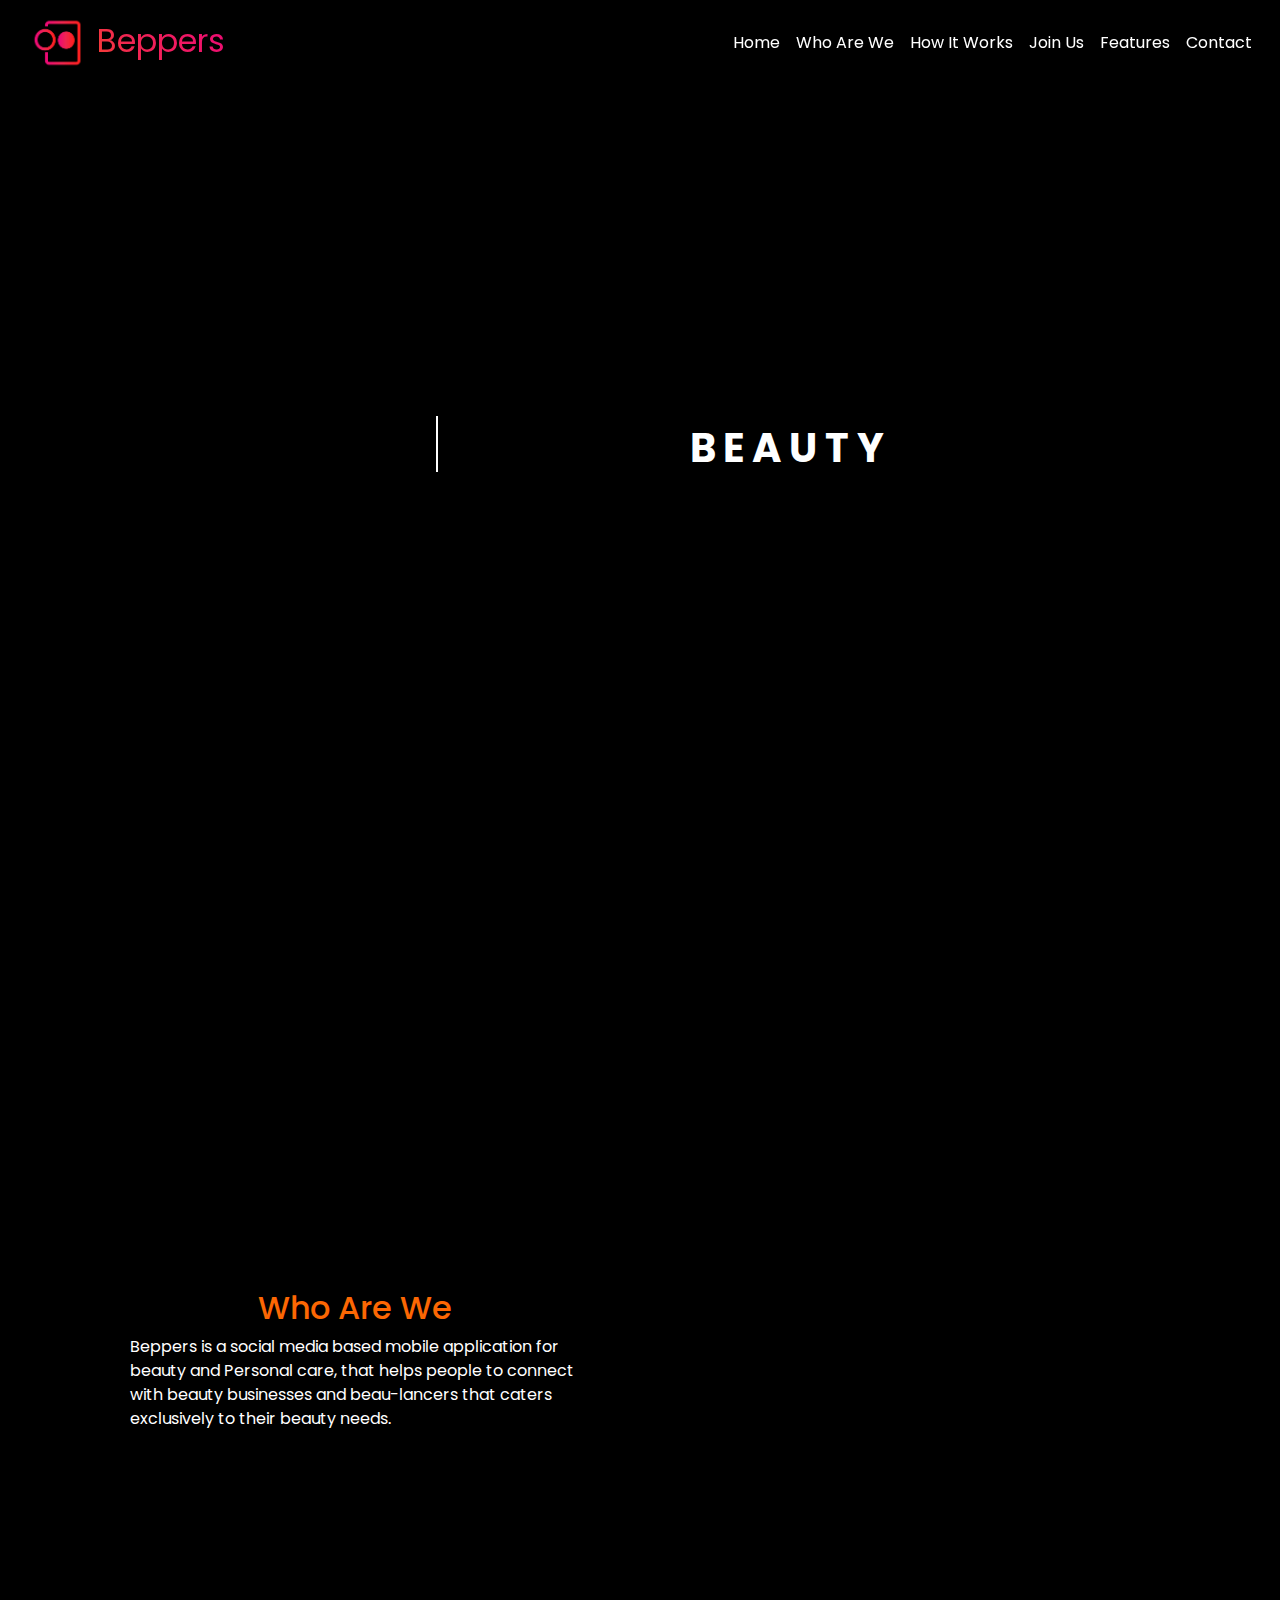
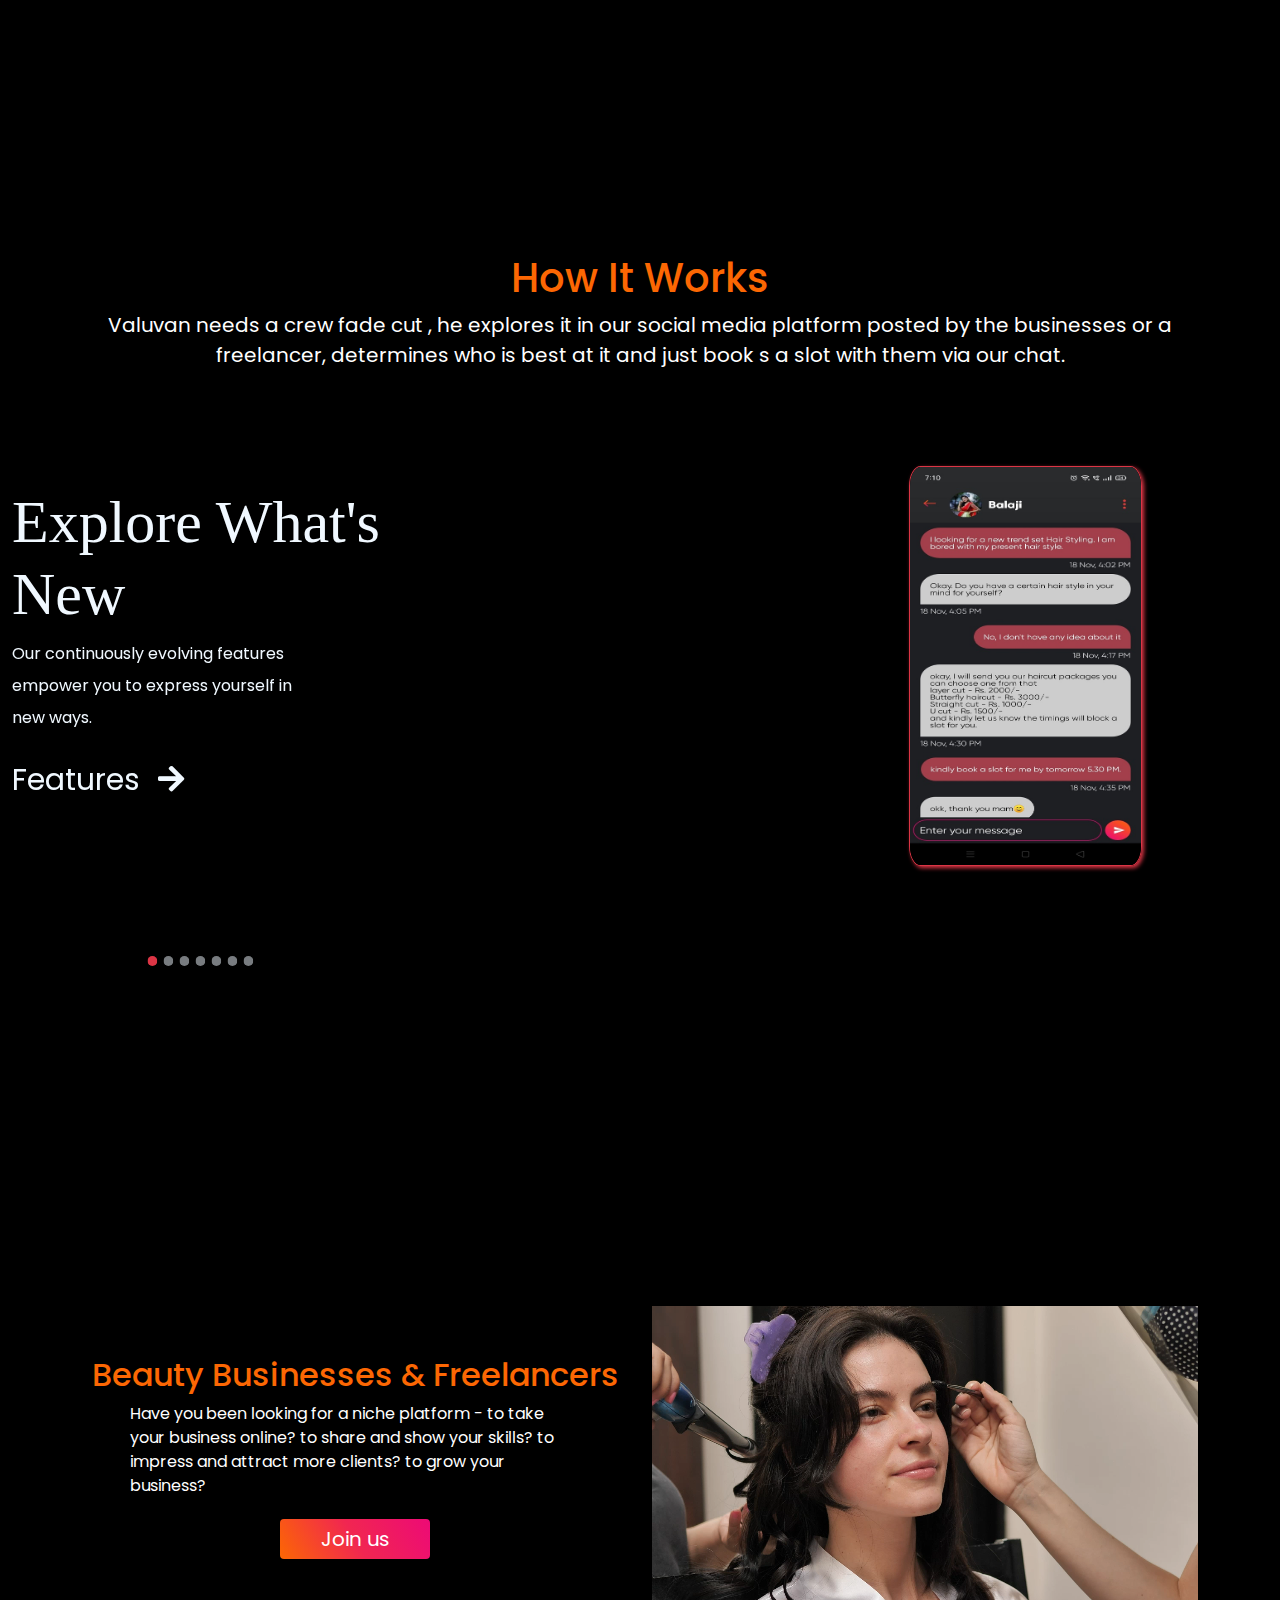
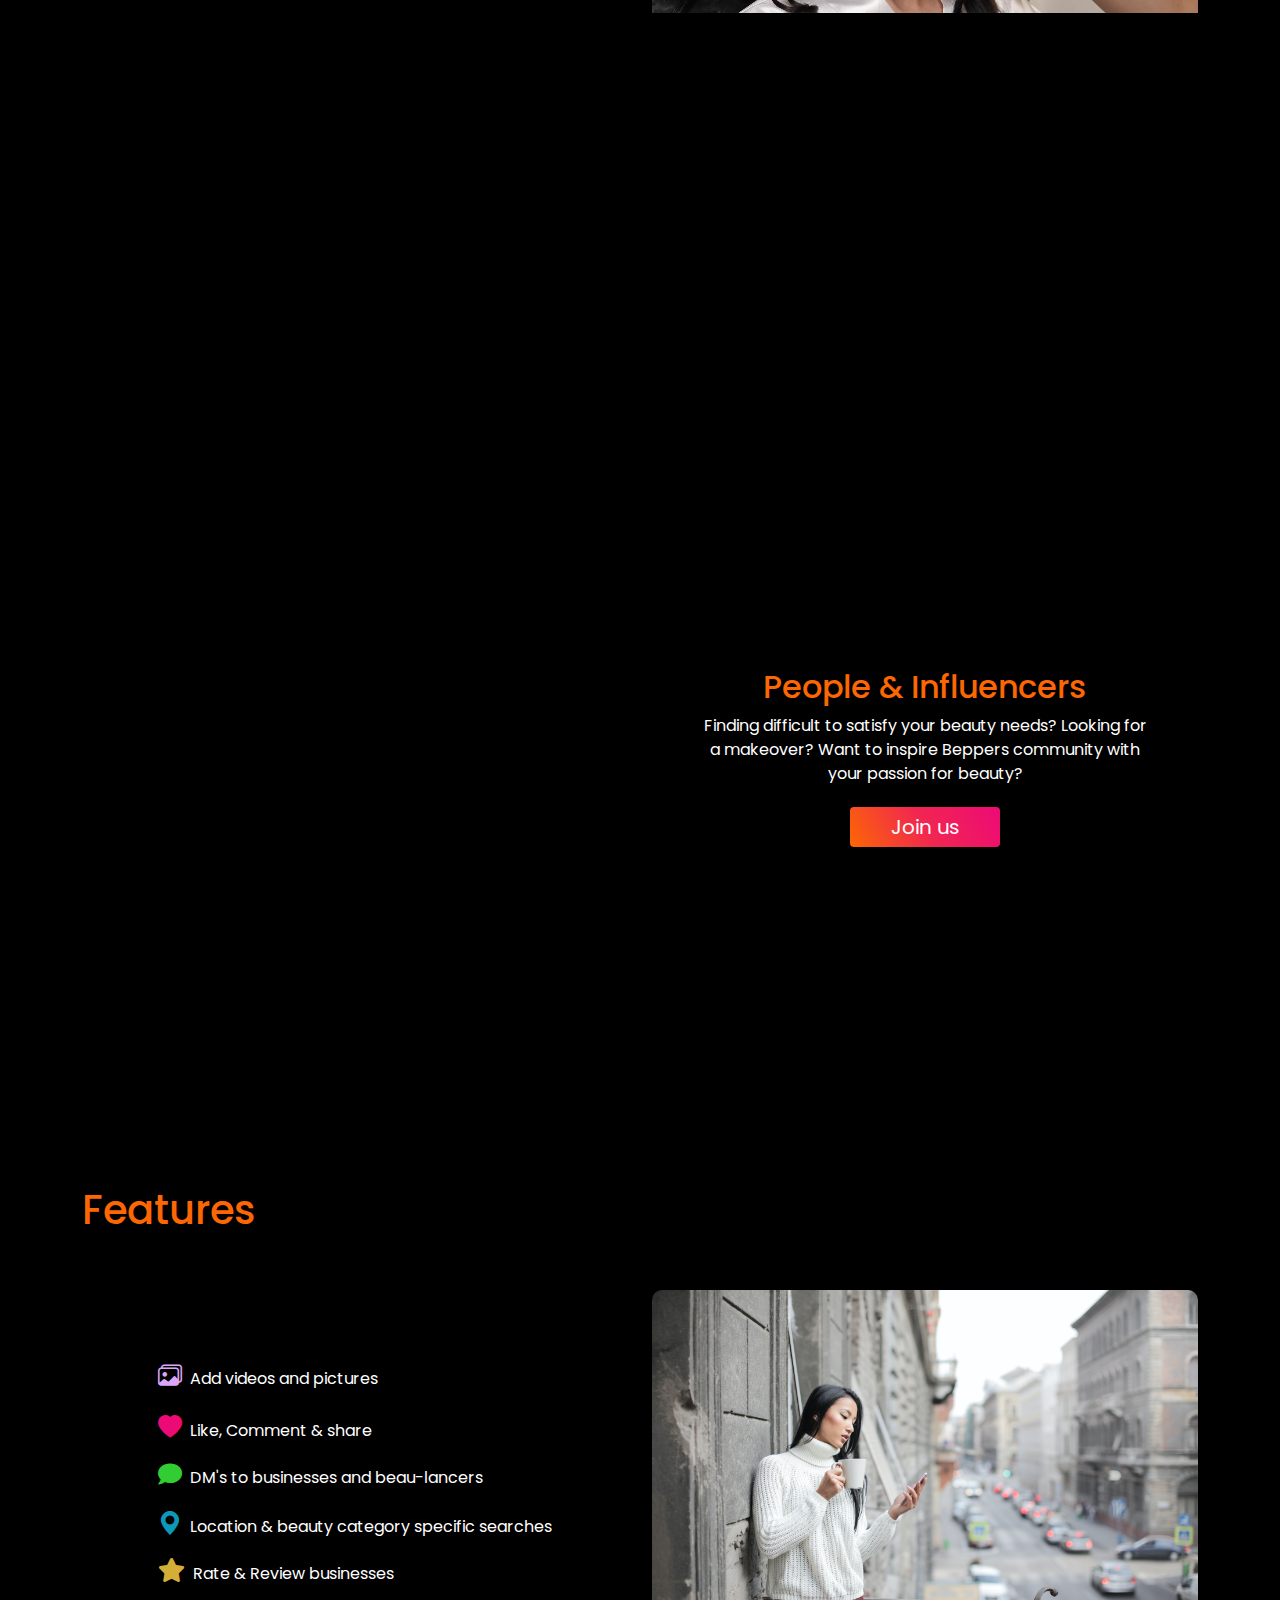
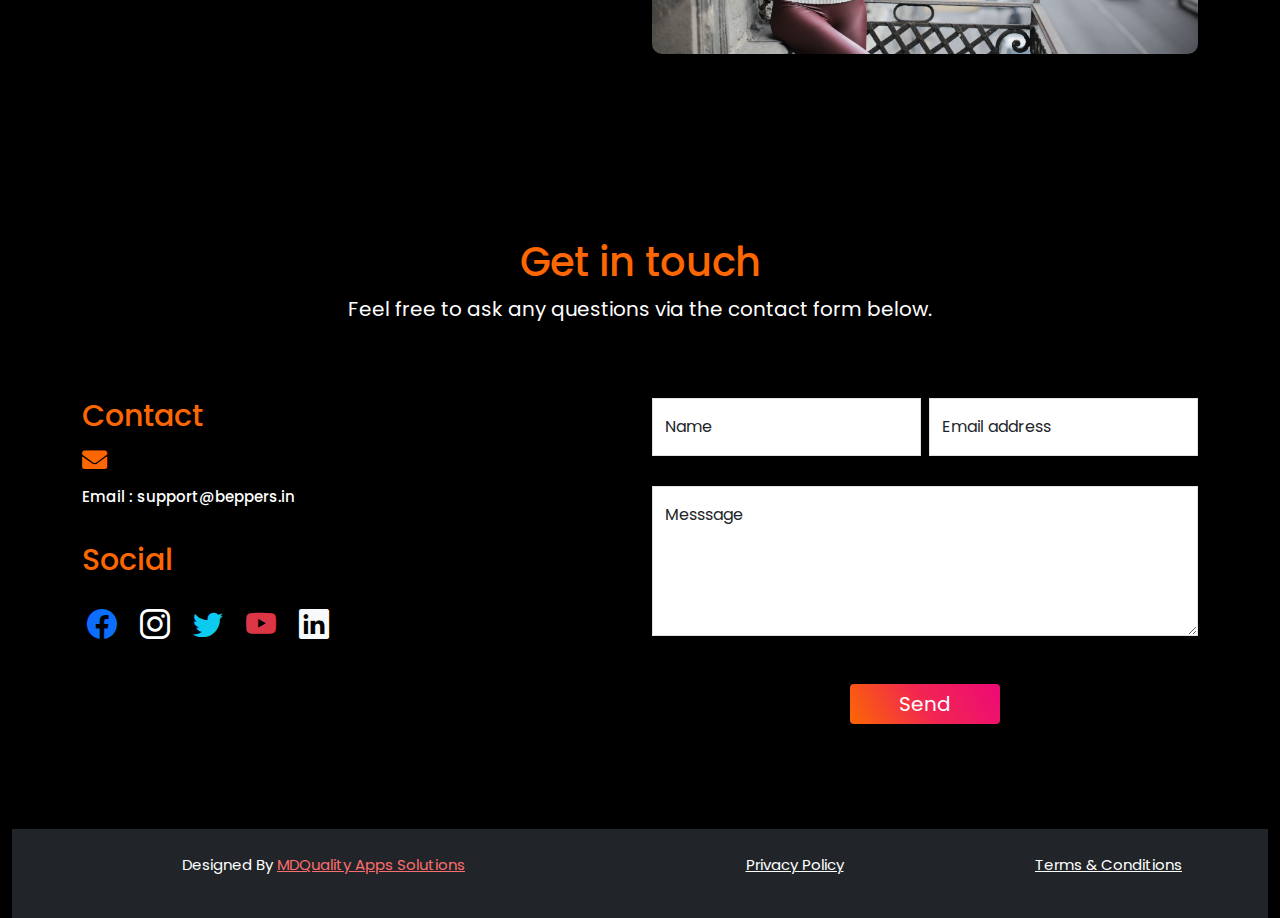
==== index.html @ 1fe7f38f "added responsive slider" ====
<!DOCTYPE html>
<html lang="en">
<!--divinectorweb.com-->

<head>
    <meta charset="UTF-8">
    <meta http-equiv="X-UA-Compatible" content="IE=edge">
    <meta name="viewport" content="width=device-width, initial-scale=1.0">
    <title>Beppers</title>
    <link href="https://fonts.googleapis.com/css2?family=Moon+Dance&display=swap" rel="stylesheet">
    <link href="https://cdn.jsdelivr.net/npm/bootstrap@5.1.3/dist/css/bootstrap.min.css" rel="stylesheet">
    <link rel="stylesheet" href="test.css">
    <link rel="stylesheet" href="https://cdnjs.cloudflare.com/ajax/libs/font-awesome/5.15.3/css/all.min.css" />
    <link href="cars.css" rel="stylesheet">
    <link href="hwkSllider.css" rel="stylesheet">
    <link rel="stylesheet" href="path/to/font-awesome/css/font-awesome.min.css">
    <script src="https://ajax.googleapis.com/ajax/libs/jquery/3.6.0/jquery.min.js"></script>
    <!-- CACHE -->
    <meta http-equiv="Cache-Control" content="no-cache, no-store, must-revalidate">
    <meta http-equiv="Pragma" content="no-cache">
    <meta http-equiv="Expires" content="0">
    <!-- <link rel="stylesheet" href="//netdna.bootstrapcdn.com/bootstrap/3.1.1/css/bootstrap.min.css"> -->
    <script src="https://ajax.googleapis.com/ajax/libs/jquery/1.10.2/jquery.min.js"></script>
    <script src="https://netdna.bootstrapcdn.com/bootstrap/3.0.3/js/bootstrap.min.js"></script>
    <style>
        .navbar-dark .navbar-nav .nav-link{
  color:white !important;
}
.navbar-dark .navbar-nav .nav-link:focus, .navbar-dark .navbar-nav .nav-link:hover{
                    color: #FC6703, !important;
}
    </style>
</head>

<body>

    <nav class="navbar navbar-expand-xl navbar-dark px-2 shadow-lg fixed-top">
        <div class="container-fluid">
            <a class="navbar-brand" href="#">
                <div class="ps-2 mb-0">
                  
                      <span class="gradient-text fs-2">     <img src="img/logo/beppers.png" width="60" height="60"/>

                        Beppers
</span> 
              </div>
            </a>

            <button class="navbar-toggler" type="button" data-bs-toggle="collapse"
                data-bs-target="#navbarSupportedContent" aria-controls="navbarSupportedContent" aria-expanded="false"
                aria-label="Toggle navigation">
                <span class="navbar-toggler-icon"></span>
            </button>
            <div class="collapse navbar-collapse mb-0" id="navbarSupportedContent">
                <ul class="navbar-nav ms-auto">
                    <li class="nav-item active"><a class="nav-link" href="#headerArea"
                            style="text-decoration:none;">Home</a>
                    </li>
                    <li class="nav-item"><a class="nav-link" href="#whoarewe" style="text-decoration: none;">Who Are
                            We</a>
                    </li>
                    <li class="nav-item"><a class="nav-link" href="#howitworks" style="text-decoration: none;">How It
                            Works</a>
                    </li>
                    <li class="nav-item"><a class="nav-link" href="#users" style="text-decoration: none;">Join Us</a>
                    </li>
                    <li class="nav-item"><a class="nav-link" href="#features"
                            style="text-decoration: none;">Features</a>
                    </li>

                    <li class="nav-item"><a class="nav-link" href="#contact" style="text-decoration: none;">Contact</a>
                    </li>
                </ul>
            </div>
        </div>
    </nav>
    <div class="container-fluid">
        <div class="row">
            <section class="grainy-gradient-intro" id="headerArea">
                <svg height="0" width="0">
                    <filter id='f'>
                        <feTurbulence type='fractalNoise' baseFrequency='.5' />
                    </filter>
                </svg>
                <div class="head1 d-flex justify-content-center align-items-center" style="height: calc(100vh - 30px);">
                    <h1 class="fw-bold text-uppercase mb-0 lspace1">
                        <div class="wrapper">
                            <ul class="dynamic-txts pe-3">
                                <li><span>Explore</span></li>
                                <li><span>Choose</span></li>
                                <li><span>Share</span></li>
                                <li><span>Follow</span></li>
                                <li><span>Inspire</span></li>
                            </ul>
                            <h1 class="fw-bold text-uppercase mb-0 py-2 ps-3 lspace" style="color: white;">Beauty</h1>
                        </div>
                    </h1>
                </div>
            </section>
        </div>
        <div class="row">
            <section id="whoarewe">
                <div data-animation="slideInRight" class="container">
                    <div class="features_ara">
                        <div class="features_responsive">
                            <div class="row" style="height: 100vh">
                                <div
                                    class="col-lg-6 col-md-6 d-flex align-items-center mt-5 py-5 order-1 order-md-1 order-lg-1 order-xl-1 order-xxl-1">
                                    <div class="wow">
                                        <h2 style="text-align: center; color: #FC6703;"> Who Are We</h2>
                                        <div class="px-5" style="color: #fff;">
                                            <p  style="text-align:left;">Beppers is a social media based mobile
                                                application for beauty and
                                                Personal care, that helps
                                                people to connect with beauty businesses and beau-lancers that
                                                caters
                                                exclusively to their
                                                beauty
                                                needs.</p>
                                           
                                        </div>
                                    </div>
                                </div>
                                <div
                                    class="col-lg-6 col-md-6 mt-5 py-5 d-flex align-items-center order-2 order-md-2 order-lg-2 order-xl-2 order-xxl-2">
                                    <video width="100%" height="100%" autoplay loop muted>
                                        <source src="img/slider/vide.mp4" type="video/mp4" />
                                    </video>
                                </div>

                            </div>

                        </div>
                    </div>
                </div>
            </section>
        </div>







        <!-- How it works -slider section -->
        <section id="howitworks">
            <div class="container">
                <div class="row hwkbox">
                    <div class="col-lg-12 col-md-12 col-sm-12">
                        <div class="contact_area">
                           <h1 style="color: #FC6703;">How It Works</h1>
                            <p style="color: #fff;">Valuvan needs a crew fade cut , he
                                explores it in
                                our social media
                                platform posted by the businesses or a freelancer, determines
                                who is
                                best at it and just book s a slot with them via our chat.</p>
                        </div>
                    </div>
                </div>
            </div>
                <div class="col-lg-12 col-md-12 col-sm-12">
                    <div id="carouselExampleSlidesOnly" class="carousel slide" data-bs-ride="carousel">
                        <div class="carousel-indicators">
                            <button type="button" data-bs-target="#carouselExampleCaptions" data-bs-slide-to="0" class="active" aria-current="true" aria-label="Slide 1"></button>
                            <button type="button" data-bs-target="#carouselExampleCaptions" data-bs-slide-to="1" aria-label="Slide 2"></button>
                            <button type="button" data-bs-target="#carouselExampleCaptions" data-bs-slide-to="2" aria-label="Slide 3"></button>
                            <button type="button" data-bs-target="#carouselExampleCaptions" data-bs-slide-to="3" aria-label="Slide 4"></button>
                            <button type="button" data-bs-target="#carouselExampleCaptions" data-bs-slide-to="4" aria-label="Slide 5"></button>
                            <button type="button" data-bs-target="#carouselExampleCaptions" data-bs-slide-to="5" aria-label="Slide 6"></button>
                            <button type="button" data-bs-target="#carouselExampleCaptions" data-bs-slide-to="6" aria-label="Slide 7"></button>
                        </div>
                        <div class="carousel-inner">
                          <div class="carousel-item active">
                            <img src="img/images/contact.jpg" id="imgSlider"  alt="...">
                            <div class="carousel-caption">
                            <h3>Explore What's New</h3>
                            <p>Our continuously evolving features empower you to express yourself in new ways.</p>
                            <p style="font-size: 30px;">Features  <span> <i class="fas fa-solid fa-arrow-right"  style="margin-left: 10px;"></i></span></p>
                            </div>
                          </div>
                          <div class="carousel-item"  >
                            <img src="img/images/login.jpg" id="imgSlider"  alt="...">
                            <div class="carousel-caption">
                                <h3>Explore What's New</h3>
                                <p>Our continuously evolving features empower you to express yourself in new ways.</p>
                                <p style="font-size: 30px;"> Features<span><i class="fas fa-solid fa-arrow-right" style="margin-left: 10px;"></i></span></p>
                                </div>
                          </div>
                          <div class="carousel-item" >
                            <img src="img/images/open.jpg" id="imgSlider" alt="...">
                            <div class="carousel-caption">
                                <h3>Explore What's New</h3>
                                <p>Our continuously evolving features empower you to express yourself in new ways.</p>
                                <p style="font-size: 30px;">Features<span><i class="fas fa-solid fa-arrow-right" style="margin-left: 10px;"></i></span></p>
                                </div>
                          </div>
                          <div class="carousel-item" >
                            <img src="img/images/search.jpg" id="imgSlider" alt="...">
                            <div class="carousel-caption">
                                <h3>Explore What's New</h3>
                                <p>Our continuously evolving features empower you to express yourself in new ways.</p>
                                <p style="font-size: 30px;">Features<span><i class="fas fa-solid fa-arrow-right" style="margin-left: 10px;"></i></span></p>
                                </div>
                          </div>
                          <div class="carousel-item" >
                            <img src="img/images/services.jpg" id="imgSlider" alt="...">
                            <div class="carousel-caption">
                                <h3>Explore What's New</h3>
                                <p>Our continuously evolving features empower you to express yourself in new ways.</p>
                                <p style="font-size: 30px;">Features<span><i class="fas fa-solid fa-arrow-right" style="margin-left: 10px;"></i></span></p>
                                </div>
                          </div>
                          <div class="carousel-item" >
                            <img src="img/images/start.jpg" id="imgSlider" alt="...">
                            <div class="carousel-caption">
                                <h3>Explore What's New</h3>
                                <p>Our continuously evolving features empower you to express yourself in new ways.</p>
                                <p style="font-size: 30px;">Features<span><i class="fas fa-solid fa-arrow-right" style="margin-left: 10px;"></i></span></p>
                                </div>
                          </div>
                          <div class="carousel-item" >
                            <img src="img/images/usiness.jpg" id="imgSlider" alt="...">
                            <div class="carousel-caption">
                                <h3>Explore What's New</h3>
                                <p>Our continuously evolving features empower you to express yourself in new ways.</p>
                                <p style="font-size: 30px;">Features<span><i class="fas fa-solid fa-arrow-right" style="margin-left: 10px;"></i></span></p>
                                </div>
                          </div>
                        </div>
                      </div>
</section>

          







        <section id="users">
            <div class="container">
                <div class="features_ara">
                    <div class="features_responsive">
                        <div class="row" style="height: 100vh">
                            <div
                                class="col-lg-6 col-md-6 d-flex align-items-center mt-5 py-5 order-2 order-md-1 order-lg-1 order-xl-1 order-xxl-1">
                                <div class="wow fadeInUp">
                                    <h2 style="text-align: center; color: #FC6703;"> Beauty Businesses & Freelancers
                                    </h2>
                                    <div class="px-5" style="color: #fff;">
                                        <p style="text-align:left;">Have you been looking for a niche platform -
                                            to take your business online?
                                            to share and show your skills?
                                            to impress and attract more clients?
                                            to grow your business?</p>
                                    </div>
                                    <div class="d-flex align-items-center justify-content-center">

                                        <a href="https://play.google.com/store/apps/details?id=com.mdq.social"
                                            target="_blank">
                                            <button class="buttoner align-items-center"><span>Join us</span></button>
                                        </a>
                                    </div>
                                </div>
                            </div>
                            <div
                                class="col-lg-6 col-md-6 mt-5 py-5 d-flex align-items-center order-1 order-md-2 order-lg-2 order-xl-2 order-xxl-2">
                                <!-- <img src="img/slider/users.PNG" alt="Nature" class="responsive2"
                                    style="border-radius: 10px;"> -->
                                <video width="100%" height="100%" autoplay loop muted>
                                    <source src="img/slider/beauticians3.mp4" type="video/mp4" />
                                </video>
                            </div>
                        </div>
                    </div>
                </div>
            </div>
        </section>
        <section id="business">
            <div class="container">
                <div class="features_ara">
                    <div class="features_responsive">
                        <div class="row" style="height: 100vh">
                            <div class="col-lg-6 col-md-6 mt-5 py-5 d-flex align-items-center">
                                <!-- <img src="img/slider/business.PNG" alt="Nature" class="responsive2"
                                    style="border-radius: 10px;"> -->
                                <video width="100%" height="100%" autoplay loop muted>
                                    <source src="img/slider/beauticians.mp4" type="video/mp4" />
                                </video>
                            </div>
                            <div class="col-lg-6 col-md-6 d-flex align-items-center mt-5 py-5">
                                <div class="wow fadeInUp">
                                    <h2 style="text-align: center; color: #FC6703;"> People & Influencers </h2>
                                    <div class="px-5" style="color: #fff;">
                                        <p style="text-align: center;">Finding difficult to satisfy your beauty needs?
                                            Looking for a makeover?
                                            Want to inspire Beppers community with your passion for beauty?</p>
                                    </div>
                                    <div class="d-flex align-items-center justify-content-center">

                                        <a href="https://play.google.com/store/apps/details?id=com.mdq.social"
                                            target="_blank">

                                            <button class="buttoner align-items-center"><span>Join us</span></button>
                                        </a>
                                    </div>
                                </div>
                            </div>
                        </div>
                    </div>
                </div>
            </div>
        </section>

        <section id="features">
            <div class="container">
                <div class="row">
                    <div class="col-lg-12 col-md-12">
                        <div>
                            <h1 style="color: #FC6703;">Features</h1>
                        </div>
                        <div class="row">
                            <div class="col-lg-6 col-md-6 py-4 mt-4 d-flex align-items-center justify-content-center">
                                <ul class="nav nav-pills flex-column align-items-center align-items-sm-start" id="menu">

                                    <li class="nav-item">
                                        <a class="nav-link px-0 align-middle" style="color: #DBA6F7;">
                                            <i class="fs-4 bi bi-images"></i>
                                            <span class="ms-1 d-sm-inline" style="color: #fff;">Add videos and
                                                pictures</span></a>
                                    </li>

                                    <li class="nav-item">
                                        <a class="nav-link px-0 align-middle" style="color: #ED0A76;">
                                            <i class="fs-4 bi bi-heart-fill"></i>
                                            <span class="ms-1 d-sm-inline" style="color: #fff;">Like, Comment &
                                                share</span></a>
                                    </li>

                                    <li class="nav-item">
                                        <a class="nav-link px-0 align-middle" style="color:#32CD32;">
                                            <i class="fs-4 fa fa-comment"></i>
                                            <span class="ms-1 d-sm-inline" style="color: #fff;">DM's to businesses and
                                                beau-lancers</span></a>
                                    </li>

                                    <li class="nav-item">
                                        <a class="nav-link px-0 align-middle" style="color: #0D98ba;">
                                            <i class="fs-4 bi bi-geo-alt-fill"></i>
                                            <span class="ms-1 d-sm-inline" style="color: #fff;">Location & beauty
                                                category specific searches</span></a>
                                    </li>

                                    <li class="nav-item">
                                        <a class="nav-link px-0 align-middle" style="color: #d4af37">
                                            <i class="fs-4 fa fa-star"></i>
                                            <span class="ms-1 d-sm-inline" style="color: #fff;">Rate & Review
                                                businesses</span></a>
                                    </li>
                                </ul>
                            </div>
                            <div
                                class="col-lg-6 col-md-6 mt-4 py-4 d-flex align-items-center order-1 order-md-2 order-lg-2 order-xl-2 order-xxl-2">
                                <img src="img/slider/post.jpg" id="imgSlider" alt="Nature" class="responsive2"
                                    style="border-radius: 10px;">
                            </div>
                        </div>
                    </div>
                </div>
            </div>
        </section>
        <section id="contact">
            <div class="container">
                <div class="row">
                    <div class="col-lg-12 col-md-12">
                        <div class="contact_area">
                            <h1 style="color: #FC6703;">Get in touch</h1>
                            <p style="color: #fff;">Feel free to ask any questions via the contact form below.</p>
                            <div class="row">
                                <div class="col-lg-6 col-md-6 order-2 order-md-1 order-lg-1 order-xl-1 order-xxl-1">
                                    <div class="contact_left wow fadeInLeft">
                                        <h1 style="color: #FC6703;">Contact</h1>
                                        <!-- <div class="media contact_media">
                                            <i class="fa fa-phone"></i>
                                            <div class="media-body contact_media_body">
                                                <h4 style="color: #fff;">Phone: +1234567890</h4>
                                            </div>
                                        </div> -->
                                        <div class="media contact_media">
                                            <i class="fa fa-envelope py-2" style="color: #FC6703;"></i>
                                            <div class="media-body contact_media_body py-2">
                                                <h4 style="color: #fff;">Email : support@beppers.in</h4>
                                            </div>
                                        </div>
                                        <!-- <div class="media contact_media">
                                            <i class="fa fa-map-marker"></i>
                                            <div class="media-body contact_media_body">
                                                <h4 style="color: #fff;">Address: Beppers, IL, United States</h4>
                                            </div>
                                        </div> -->
                                        <div class="contact_social">
                                            <h1 style="color: #FC6703;">Social</h1>
                                            <a class="fb" href="#"><i class="bi bi-facebook text-primary"></i></a>
                                            <a class="instagram" href="#"><i class="bi bi-instagram"></i></a>
                                            <a class="twitter" href="#"><i class="bi bi-twitter text-info"></i></a>
                                            <a class="youtube" href="#"><i class="bi bi-youtube text-danger"></i></a>
                                            <a class="linkedIn" href="#"><i class="bi bi-linkedin text-light"></i></a>
                                        </div>
                                    </div>
                                </div>
                                <div class="col-lg-6 col-md-6 order-1 order-md-2 order-lg-2 order-xl-2 order-xxl-2">
                                    <div class="contact_right wow fadeInRight">
                                        <div id="form-messages"></div>
                                        <form method="post" class="footer_form">
                                            <div class="row g-2">
                                                <div class="col-md">
                                                    <div class="form-floating">
                                                        <input type="text" class="form-control" id="name"
                                                            placeholder="name">
                                                        <label for="floatingInputGrid">Name</label>
                                                    </div>
                                                </div>
                                                <div class="col-md">
                                                    <div class="form-floating">
                                                        <input type="email" class="form-control" id="email"
                                                            placeholder="email">
                                                        <label for="floatingInputGrid">Email address</label>
                                                    </div>
                                                </div>
                                            </div>
                                            <div class="row">
                                                <div class="col-lg-12 col-md-12">
                                                    <div class="form-floating">
                                                        <textarea class="form-control" cols="30" rows="8"
                                                            placeholder="Message" id="message"
                                                            style="height: 150px"></textarea>
                                                        <label for="floatingTextarea2">Messsage</label>
                                                    </div>
                                                </div>
                                            </div>
                                            <button type="reset" onclick="sendEmail()"
                                                class="buttoner align-items-center mt-5 text-white"
                                                name="submit"><span>Send</span></button>
                                        </form>
                                    </div>
                                </div>
                            </div>
                        </div>
                    </div>
                </div>
            </div>      
        </section>
        <script type="text/javascript">
            function sendEmail() {
                var name = $("#name");
                var email = $("#email");
                var message = $("#message");

                // var captcha = $("entered-captcha");

                var x = window.alert("Thank's For Your Response!");
                if (isNotEmpty(name) && isNotEmpty(email) && isNotEmpty(message)) {


                    $.ajax({
                        url: 'sendEmail.php',
                        method: 'POST',
                        dataType: 'json',
                        success: x,

                        data: {
                            name: name.val(),
                            email: email.val(),
                            message: message.val(),

                        },

                        success: function (res) {

                            alert(res);

                            setTimeout(function () {

                            }, 1000)


                        }

                    });

                }
                function isNotEmpty(caller) {
                    if (caller.val() == "") {
                        caller.css('border', '1px solid red');

                        return false;
                    } else
                        caller.css('border', '');

                    return true;
                }


            }

        </script>

        <footer id="footer">
            <div class="container-fluid">
                <div class="row">
                    <div class="col-lg-6 col-md-6">
                        <div class="footer_area text-align-center">
                            <p class="text-white">Designed By <a href="https://www.mdqualityapps.com/" target="_blank"
                                    rel="nofollow" style="color: #FC6D6D;">MDQuality
                                    Apps Solutions</a></p>
                        </div>
                    </div>
                    <div class="col-lg-3 col-md-3">
                        <div class="footer_area">
                            <p><a class="text-white" href="Privacy.html" rel="nofollow" style="color: #FC6D6D;">Privacy
                                    Policy</a></p>
                        </div>
                    </div>
                    <div class="col-lg-3 col-md-3">
                        <div class="footer_area">
                            <p><a class="text-white" href="terms_and_conditions.html" rel="nofollow" style="color: #FC6D6D;">Terms & Conditions</a></p>
                        </div>
                    </div>
                </div>
            </div>
        </footer>

    

    <!--thumbnails-->
    <script src="https://cdn.jsdelivr.net/npm/bootstrap@5.1.3/dist/js/bootstrap.bundle.min.js">
    </script>
    <script>
        var nav = document.querySelector('nav');

        window.addEventListener('scroll', function () {
            if (window.pageYOffset > 100) {
                nav.classList.add('bg-dark', 'shadow');
            } else {
                nav.classList.remove('bg-dark', 'shadow');
            }
        });
    </script>


    <!-- <script>
        const btn = document.querySelector("button");
        const post = document.querySelector(".post");
        const widget = document.querySelector(".star-widget");
        const editBtn = document.querySelector(".edit");
        btn.onclick = () => {
            widget.style.display = "none";
            post.style.display = "block";
            editBtn.onclick = () => {
                widget.style.display = "block";
                post.style.display = "none";
            }
            return false;
        }
    </script> -->

</body>


</html>
---- cars.css ----
@import url("https://cdn.jsdelivr.net/npm/bootstrap-icons@1.8.3/font/bootstrap-icons.css");
@import url('https://fonts.googleapis.com/css2?family=Poppins:wght@200;300;400;500;600;700&display=swap');
*{
  margin: 0;
  padding: 0;
  box-sizing: border-box;
  font-family: 'Poppins', sans-serif;
}
.responsive1{
    width: 100%;
}
.responsive{
    width: 100%;
}
.responsive2{
  width: 100%;
}
body{
 
  background: #000;
}
/* .login-form1 {
    height: 70vh;
    width:auto;
    margin: 20px;
    background-color: white;
    background-image:url("./img/slider/feed_1.jpg");
    background-size: cover;
    border-radius: 6px;
    box-shadow: 0 4px 30px rgba(0, 0, 0, 0.8);
    backdrop-filter: blur(3.5px);
    -webkit-backdrop-filter: blur(0.5px);
    border: 1px solid rgba(0, 0, 0, 0.1);
    border-radius: 10px;
  } */

.wrapper{
  display: flex;
}
.wrapper .static-txt{
  color: #fff;
  font-size: 100%;
  font-weight: 400;
}

.wrapper .dynamic-txts{
  margin-left: 15px;
  height: 70px;
  line-height: 70px;
  overflow: hidden;
}
.dynamic-txts li{
  list-style: none;
  /* background: linear-gradient(60deg, #FC6703,#F12651,#ED0A76); */
  background-clip: text;
  color: #FC6703;
  -webkit-color: transparent;
  font-size: 100%;
  font-weight: 500;
  position: relative;
  top: 0;
  animation: slide 12s steps(4) infinite;
}

@keyframes slide {
  100%{
    top: -280px;
  }
}

.dynamic-txts li span{
  position: relative;
  margin: 3px 0;
  line-height: 70px;
}
.dynamic-txts li span::after{
  content: "";
  position: absolute;
  left: 0;
  height: 100%;
  width: 100%;
  background: #000;
  border-left: 2px solid #fff;
  animation: typing 3s steps(10) infinite;
}
@keyframes typing {
  40%, 60%{
    left: calc(100% + 30px);
  }
  100%{
    left: 0;
  }
}
/* @media only screen and (min-width: 768px) and (max-width: 991px) {
	.navbar-nav {
		text-align: center;
	}
	.navbar-collapse {
		background: #fff;
	}
	.navbar-collapse .nav-item .nav-link {
		color: #000;
	}
	.carousel-caption {
		bottom: 350px;
	}
	.carousel-caption h5 {
		font-size: 65px;
	}
	.carousel-caption p {
		font-size: 18px;
		width: 100%;
	}
}
@media only screen and (max-width: 767px) {
	.navbar-nav {
		text-align: center;
	}
	.navbar-collapse .nav-item .nav-link {
		color: #000;
	}
	.carousel-caption {
		bottom: 165px;
	}
	.carousel-caption h5 {
		font-size: 25px;
	}
	.carousel-caption p {
		font-size: 12px;
		width: 100%;
	}
	.carousel-caption a {
		padding: 10px 15px;
		font-size: 15px;
	}
	.navbar-collapse {
		background: #fff;
	}
} */

@import url('https://fonts.googleapis.com/css2?family=Poppins:wght@200;300;400;500;600;700&display=swap');
@media only screen and (max-width: 780px) {
  .wrapper .dynamic-txts{
    margin-left: 15px;
    height: 50px;
    line-height: 50px;
    overflow: hidden;
  }
  @keyframes slide {
    100%{
      top: -200px;
    }
  }
  .dynamic-txts li span{
    position: relative;
    margin: 3px 0;
    line-height: 50px;
  }
  .wrapper .static-txt{
    margin-top: 20px;
  }
  .lspace{
    letter-spacing:0.2rem;
  }
  .lspace1{
  letter-spacing: 0.2rem;
  }
}

@media only screen and (min-width: 781px) {
  .lspace{
    letter-spacing:0.5rem;
  }
  .lspace1{
    letter-spacing: 0.5rem;
    }
    .contact_area {
      margin-top: 10px;
    }
}
.fadeInUp{
  animation:ease-in-out;
}
/* .gradient-text {
  background-image: linear-gradient(60deg, #FC6703,#F12651,#ED0A76);
  background-clip: text;
  color: transparent;
} */
.buttoner {
  border-radius: 4px;
  background-image: linear-gradient(60deg, #FC6703,#F12651,#ED0A76);
  border: none;
  color: #fff;
  font-weight: 400;
  text-align: center;
  font-size: 20px;
  padding: 5px;
  width: 150px;
  transition: all 0.5s;
  cursor: pointer;
  margin: 5px;
}

.buttoner span {
  cursor: pointer;
  display: inline-block;
  position: relative;
  transition: 0.5s;
}

.buttoner span:after {
  content: '\00bb';
  position: absolute;
  opacity: 0;
  top: 0;
  right: -20px;
  transition: 0.5s;
}

.buttoner:hover span {
  padding-right: 25px;
}

.buttoner:hover span:after {
  opacity: 1;
  right: 0;
}
/* .bro{
background-image: linear-gradient(to right, rgba(236, 0, 140, 0.3) 0%, rgba(240, 90, 40, 0.6) 100%), url("../images/bglogin.jpg");
background-size: cover;
} */
.overlayer {
  min-height: 100vh;
  display: -webkit-box;
  display: -ms-flexbox;
  display: flex;
  -webkit-box-align: center;
      -ms-flex-align: center;
          align-items: center;
  -webkit-box-pack: center;
      -ms-flex-pack: center;
          justify-content: center;
}
.element {
  background: -moz-linear-gradient(black, transparent); /* FF 3.6+ */  
  background: -ms-linear-gradient(black, transparent); /* IE10 */  
  background: -gradient(linear, left top, left bottom, color-stop(0%, #FC6703), color-stop(100%, #F12651)); /* Safari 4+, Chrome 2+ */  
  background: -webkit-linear-gradient(black, transparent); /* Safari 5.1+, Chrome 10+ */  
  background: -o-linear-gradient(black, transparent); /* Opera 11.10 */  
  filter: progid:DXImageTransform.Microsoft.gradient(startColorstr='#000000', endColorstr=transparent); /* IE6 & IE7 */  
  -ms-filter: "progid:DXImageTransform.Microsoft.gradient(startColorstr='#000000', endColorstr=transparent)"; /* IE8+ */  
  background: linear-gradient(black, transparent); /* the standard */  
  z-index: 1;
}
/* .gradient-header{
  background-image: linear-gradient(60deg, #B3FC6703,#B3F12651,#B3ED0A76);
  background-clip: text;
  color: transparent;
} */
.gradient-text {
  background-image: -webkit-linear-gradient(60deg, #FC6703,#F12651,#ED0A76);
  background-image: -moz-linear-gradient(60deg, #FC6703,#F12651,#ED0A76);
  background-image: -ms-linear-gradient(60deg, #FC6703,#F12651,#ED0A76);
  background-image: -o-linear-gradient(60deg, #FC6703,#F12651,#ED0A76);
  background-image: linear-gradient(60deg, #FC6703,#F12651,#ED0A76);
  -webkit-background-clip: text;
  -moz-background-clip: text;
  -ms-background-clip: text;
  -o-background-clip: text;
  background-clip: text;
  color: transparent;
  /* background: -webkit-linear-gradient(60deg,#FC6703,#F12651,#ED0A76);
  -webkit-background-clip: text;
  -webkit-text-fill-color: transparent; */
}

.overlayer h2 {
    background: #000 none repeat scroll 0 0;
    color: tan;
    font-weight: 600;
    margin: 2rem 3rem 0;
    mix-blend-mode: overlay;
    padding: 5px 15px;
    text-align: center;
}
#overlay {
   position: fixed;
   display: none;
   width: 100%;
   height: 100%;
   top: 0;
   left: 0;
   right: 0;
   bottom: 0;
   background-color: rgba(0,0,0,0.5);
   z-index: 2;
   cursor: pointer;
  }

  #contact {
    background: none repeat scroll 0 0 #000;
    display: inline;
    float: left;
    padding: 100px 0;
    width: 100%;
  }
  .contact_area {
    display: inline;
    float: left;
    position: relative;
    text-align: center;
    width: 100%;
  }
  .contact_area h1{
    margin-top: 50px;
  }
  .contact_area p {
    color: #fff;
    font-size: 20px;  
  }
  .contact_left{
    float: left;
    display: inline;
    width: 100%;
    text-align: left;
    margin-top: 58px;
  }
  .contact_left h1 {    
    font-size: 30px;
    margin-top: 0;
    margin-bottom: 0px;
  }
  .contact_media {
    margin-bottom: -10px;
  }
  .contact_media i {
    color: #ED0a76;
    display: inline-block;
    /* float: left !important; */
    font-size: 25px;
    margin-right: 12px;
    margin-top: 5px;
    text-align: center;
    width: 20px;
  }
  .contact_media_body h4{
    color: #606060;  
    font-size: 15px;
  }
  .contact_social{
    float: left;
    display: inline;
    width: 100%;
    margin-top: 30px;
  }
  .contact_social h1 {
    margin-bottom: 24px;
  }
  .contact_social a {
    color: #FFFFFF;
    display: block;
    float: left;
    font-size: 30px;
    margin-right: 13px;
    text-align: center;
    width: 40px;
    -webkit-transition: all 0.5s;
    -moz-transition: all 0.5s;
    -ms-transition: all 0.5s;
    -o-transition: all 0.5s;
    transition: all 0.5s;
  }
  .contact_social a.fb:hover,.contact_social a.fb:focus{
    background-color: #fff;
  }
  .contact_social a.twitter:hover,.contact_social a.twitter:focus{
    background-color: #1DA1F2;
  }
  .contact_social a.youtube:hover,.contact_social a.youtube:focus{
    background-color: #fff;
  }
  .contact_social a.linkedIn:hover,.contact_social a.linkedIn:focus{
    background-color: #0077b5;
  }
  .contact_social a.instagram:hover,.contact_social a.instagram:focus{
    background-color: #f09433;
  }
  /* .contact_social a.fb{
    background-color: #ff6c00 !important;
  }
  .contact_social a.fb:hover,.contact_social a.fb:focus{
    background-color: #a45013 !important;
  }
  .contact_social a.twitter{
    background-color: #55acee;
  }
  .contact_social a.twitter:hover,.contact_social a.twitter:focus{
    background-color: #0a83df;
  }
  .contact_social a.gplus{
    background-color: #dd4b39;
  }
  .contact_social a.gplus:hover,.contact_social a.gplus:focus{
    background-color: #99392d;
  }
  .contact_social a.pinterest{
    background-color: #c8232c;
  }
  .contact_social a.pinterest:hover,.contact_social a.pinterest:focus{
    background-color: #810f15;
  } */
  .contact_right{
    float: left;
    display: inline;
    width: 100%; 
    margin-top: 58px;
  }
  .footer_form input {
    border-radius: 0px;
    color: #909090;  
  }
  .footer_form input[type="text"] {
    font-size: 15px;
    height: 50px;
    margin-bottom: 30px;
    padding-left: 15px;
    padding-right: 15px;
  }
  .footer_form input[type="email"]{
    font-size: 15px;
    height: 50px;
    margin-bottom: 30px;
    padding-left: 15px;
    padding-right: 15px;  
  }
  
  .footer_form textarea{
    color:#909090;
    font-size:15px;
    height:180px;
    padding:18px 15px;
    /*border-radius*/
    -webkit-border-radius:0px;
       -moz-border-radius:0px;
            border-radius:0px;
  }
  .contact_sendbtn {
    background-color: #ED0a76;
    border: 1px solid #FFFFFF;
    color: #FFFFFF !important;
    float: left;
    font-size: 18px;
    height: 50px;
    margin-top: 18px;
    outline: medium none;
    text-align: center;
    width: 120px;  
    -webkit-transition: all 0.5s;
    -moz-transition: all 0.5s;
    -ms-transition: all 0.5s;
    -o-transition: all 0.5s;
    transition: all 0.5s;
  }
  .contact_sendbtn:hover,.contact_sendbtn:focus{
    border-color: #ED0a76;
    background-color: #ffffff;
    color: #ED0a76 !important;
  }
  .google_map {
    border: 2px solid #FFFFFF;
    border-radius: 4px;
    display: inline;
    float: left;
    margin-top: 50px;
    width: 100%;
  }
  #map_canvas{
    width: 100%;
    float: left;
    display: inline;
    height: 404px;
  }
  

  #footer{
    float: left;
    display: inline;
    width: 100%;
    background-color: #212529;
    padding: 25px 0px
  }
  .footer_area{
    float: left;
    display: inline;
    width: 100%;
    text-align: center;
  }
  .footer_area p{
    color: #909090;
    font-size: 15px; 
  }
  .footer_area p>a{
    color: #ED0a76;
    margin-right: 5px;
  }
  .slider_area{
    float: left;
    display: inline;
    width: 100%;
  }
/* how its work */
    /* <link rel="stylesheet" href="//netdna.bootstrapcdn.com/bootstrap/3.1.1/css/bootstrap.min.css">
    <script src="https://ajax.googleapis.com/ajax/libs/jquery/1.10.2/jquery.min.js"></script>
    <script src="https://netdna.bootstrapcdn.com/bootstrap/3.0.3/js/bootstrap.min.js"></script> */
.body{
  background-color:#000 ;
}

h3{
    font-size: 20px;
    font-family:Verdana;
    color: #515151;
}
/* img {
     width: 40%;
	} */
	    
.carousel-inner {
      background-color:#000 ;
}
    
.carousel-caption {
      font-size: 2em;
      right: 10%;
      left: 60%;
      top: 30%;
      bottom: 30%;
      text-align: left;
      text-shadow: none;
     }
.carousel-indicators{
      font-size: 2em;
      bottom: -1%;
      text-align:center;
      text-shadow: none;
        }
          
/***
 * Bootstrap relies on CSS transitions for animation, which makes it
 * easy to override.  Just add the vertical class to your carousel:
 * <div class='carousel vertical'>...</div>
 ***/

.carousel.vertical .carousel-inner {
  height: 80%;
}
.carousel.vertical .item {
  -webkit-transition: 0.6s ease-in-out top;
  -moz-transition:    0.6s ease-in-out top;
  -ms-transition:     0.6s ease-in-out top;
  -o-transition:      0.6s ease-in-out top;
  left:               0;
}
.carousel.vertical .active,
.carousel.vertical .next.left,
.carousel.vertical .prev.right    { top:     0; }
.carousel.vertical .next,
.carousel.vertical .active.right  { top:  100%; }
.carousel.vertical .prev,
.carousel.vertical .active.left   { top: -100%; }
---- hwkSllider.css ----
.carousel-indicators{
  transform: translateX(-50%);
}
.carousel .carousel-indicators button {
    width: 10px;
   height: 10px;
   border-radius: 100%;
   background-color: aliceblue;
 }
 .carousel-indicators [data-bs-target]{
    border-radius: 50%;
    width: 15px;
    height: 15px;
    margin-top: 10px;
  
}
.carousel-indicators button.active{
    background-color:#dc3545;
}
.carousel-inner{
  position: relative;
  width: 100%;
  height: 600px;
}
.carousel-item{
  height: 400px;
}
.carousel-item > img {
  position: absolute;
  height:400px;
  top: 20%;
  right: 10%;
  border: 1px solid #dc3545 ;
  border-radius: 5%;
  box-shadow: 2px 2px 4px #dc3545;
}
.carousel-caption{
  position: absolute;
  left: 0;
  top: 20%;
  width: 400px;
}
.carousel-caption > h3{
  font-size: 60px;
  color: aliceblue;
}
.carousel-caption > p {
  font-size: medium;
  color: aliceblue;
  line-height: 2;
  width: 280px;
}
@media screen and (min-width:300px) and (max-width:600px) {
  .carousel-inner{
    display: block;
   align-content: center;
  }
  .carousel-caption{
    position: absolute;
    top:0 ;
    left: 20%;
  }
  .carousel-item > img {
  transform: translateY(20%);
  }
  .carousel-indicators{
    transform: translateX(0);
  }
  
  .carousel-caption > h3{
    font-size: 20px;
    font-weight: 500px;
  }
  .carousel-caption > p {
    font-size: medium;
    color: aliceblue;
    line-height: 2;
    width: 280px;
  }
  .carousel-caption > p{
    line-height: 1;
    font-size: small;
  }
  .carousel-indicators [data-bs-target]{
    margin-top: 10px;
    transform: translateY(60%)
  }
}

@media screen and (max-width : 320px){
  .carousel-item > img {
    position: relative;
    height: 200px;
  }
  .carousel-caption {
    position: relative;
  }
  .carousel-indicators{
    position: relative;
  }
  .carousel-indicators [data-bs-target]{
    transform: translateY(0%)
  }
  #howitworks{
    box-sizing: border-box;
  }
  .carousel-caption > p{
    font-size: small;
  }
  .carousel-caption > h3{
    font-size: small;
  }
}
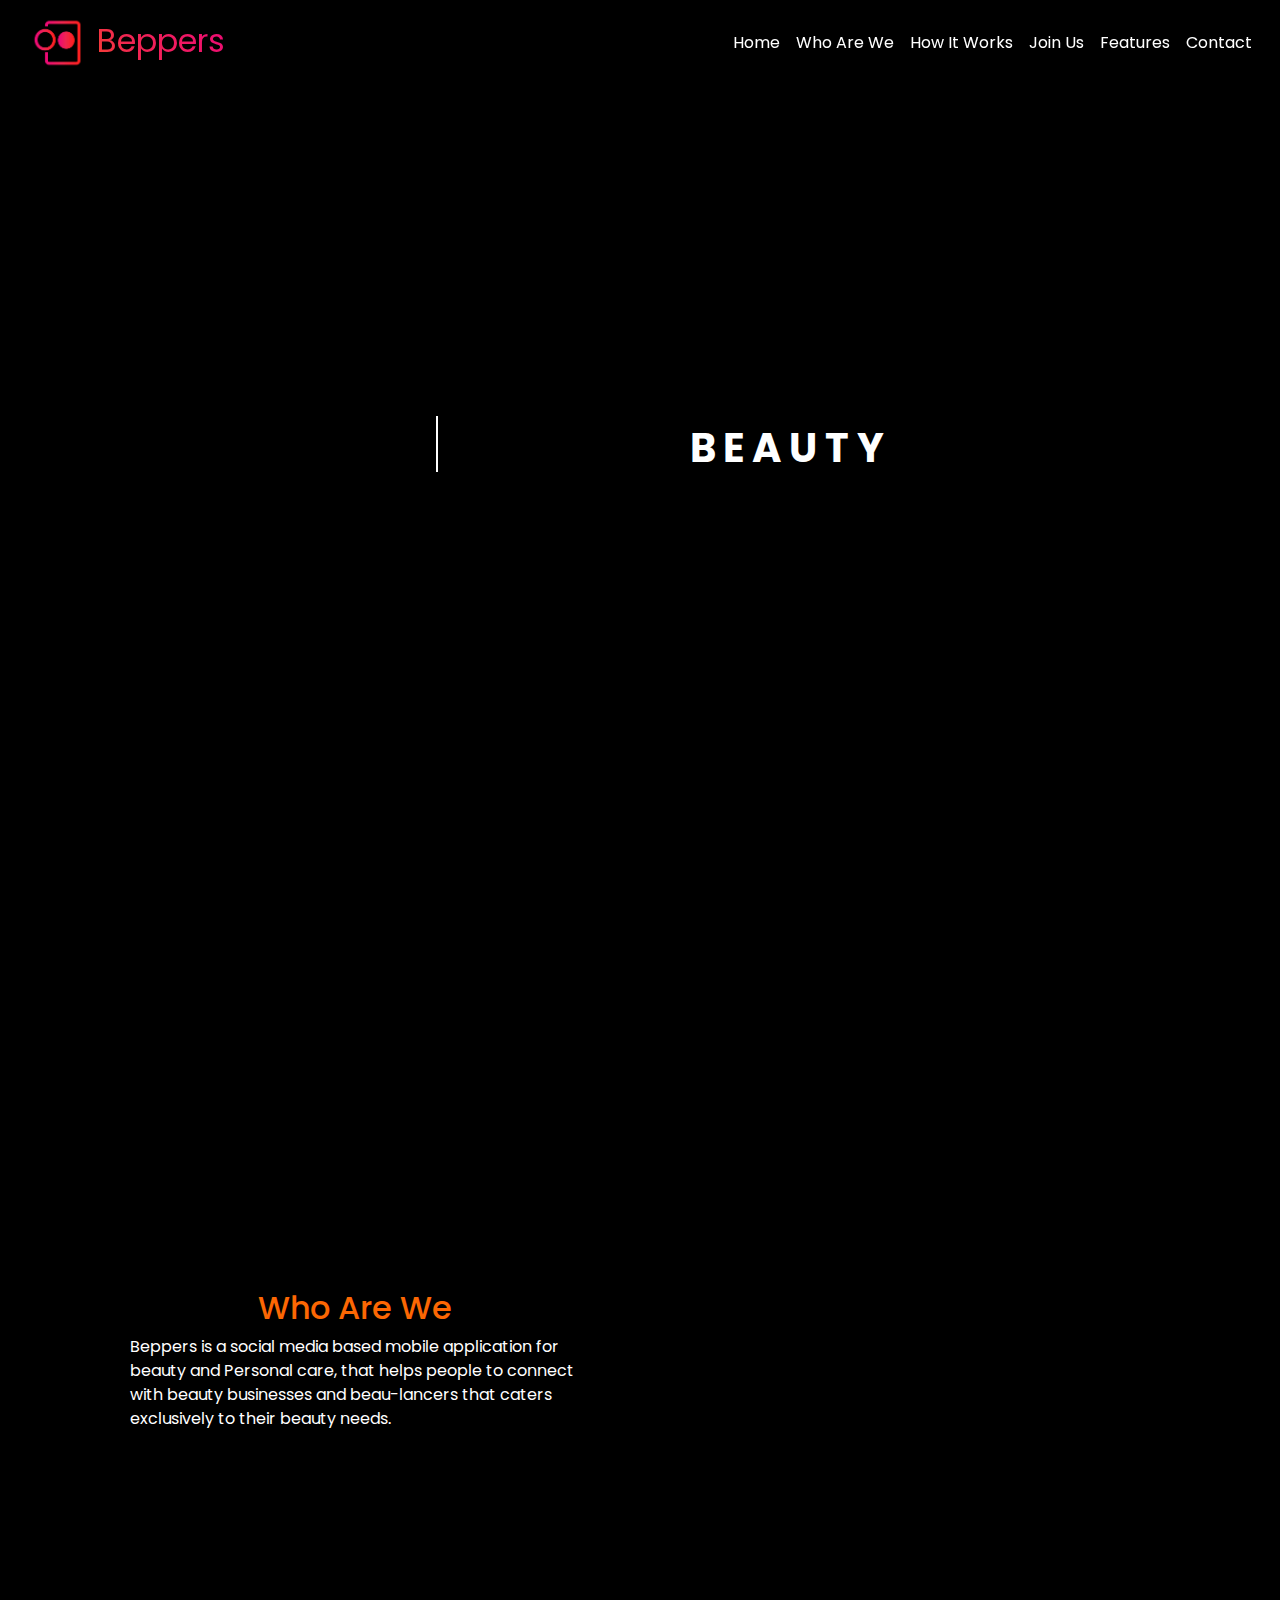
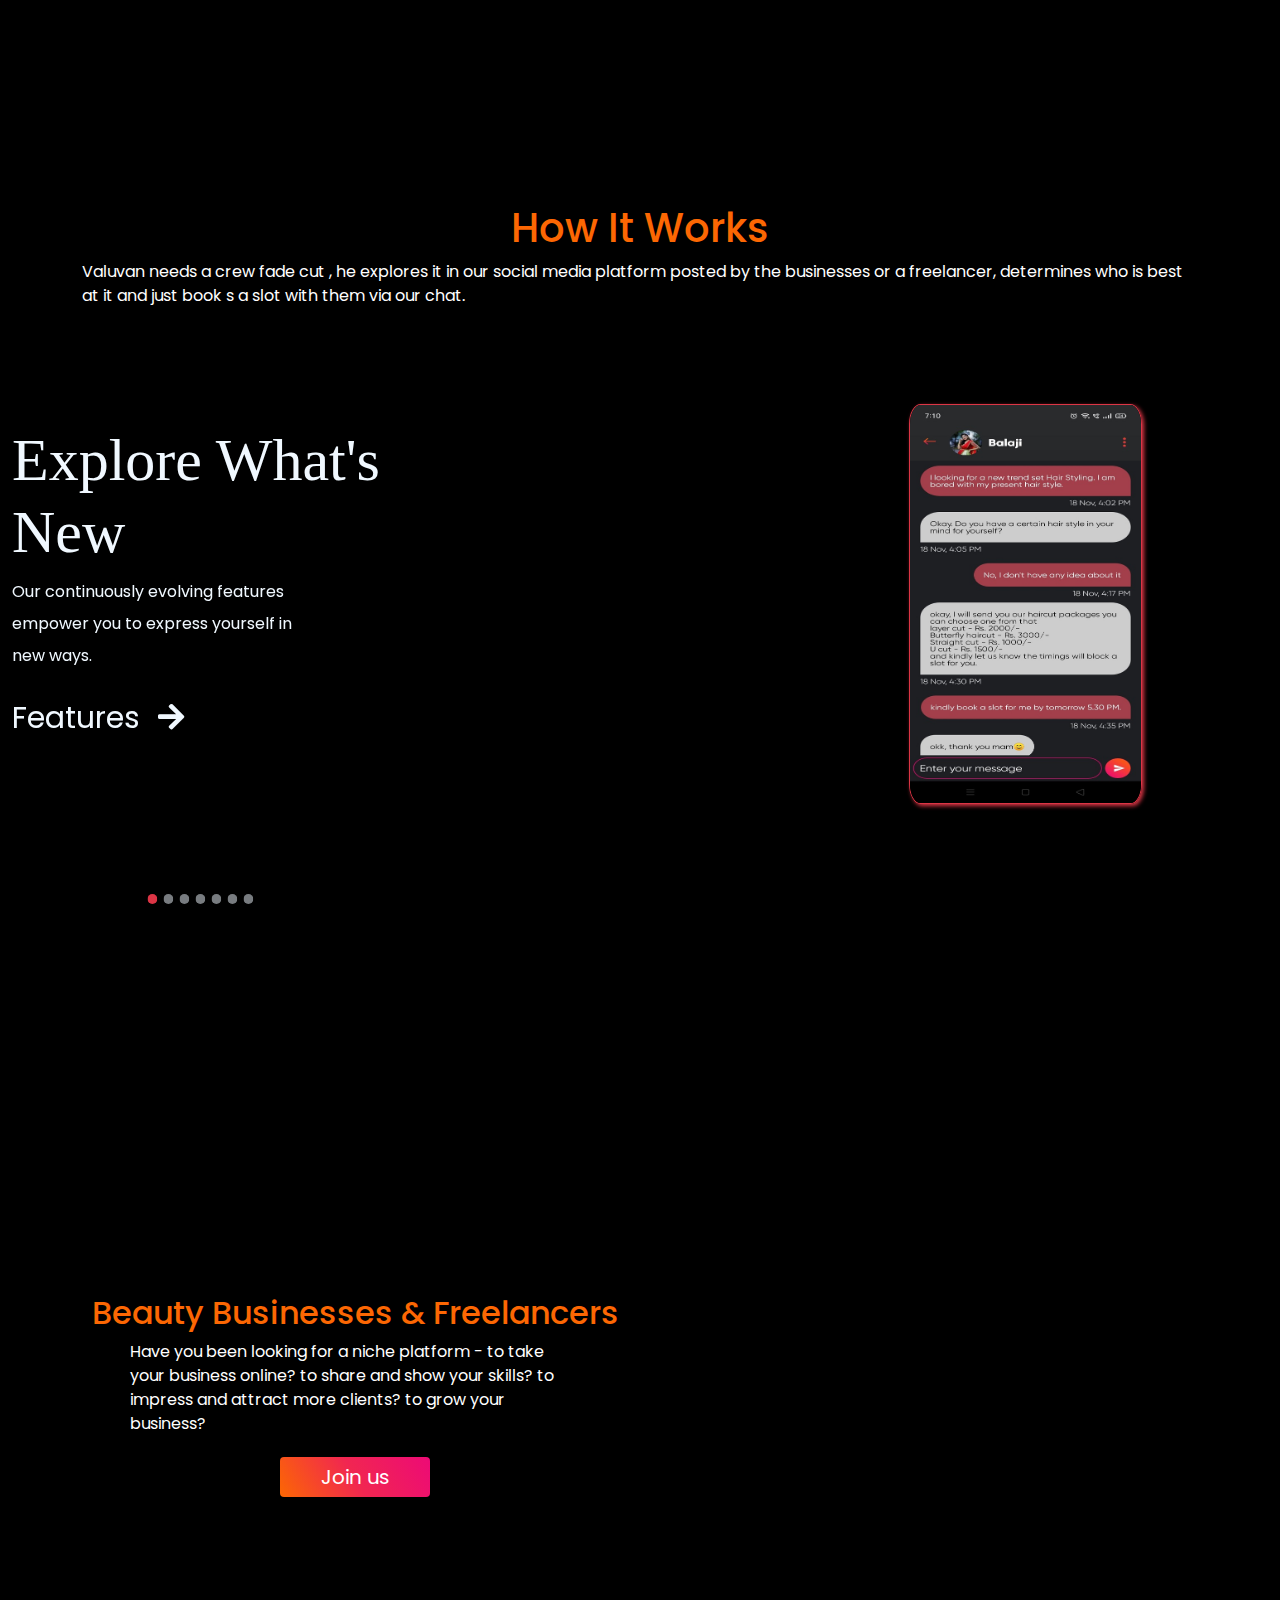
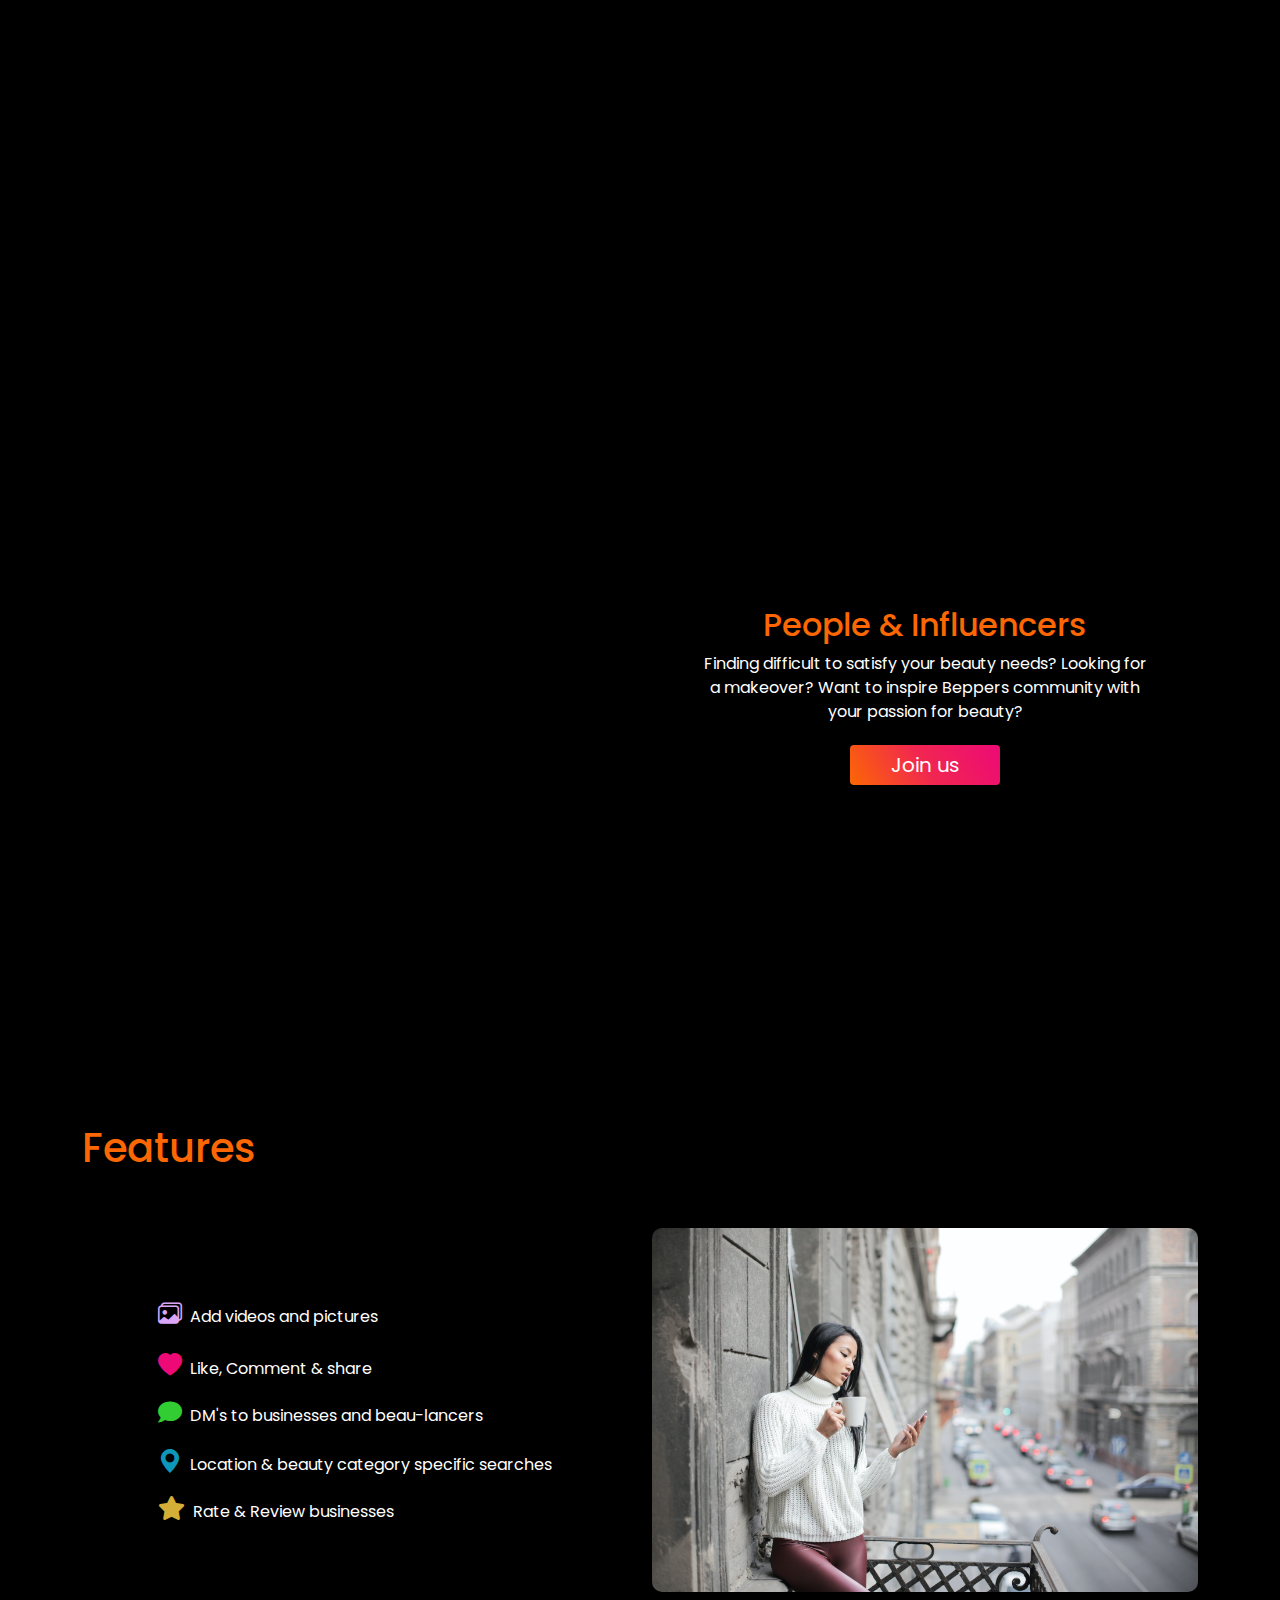
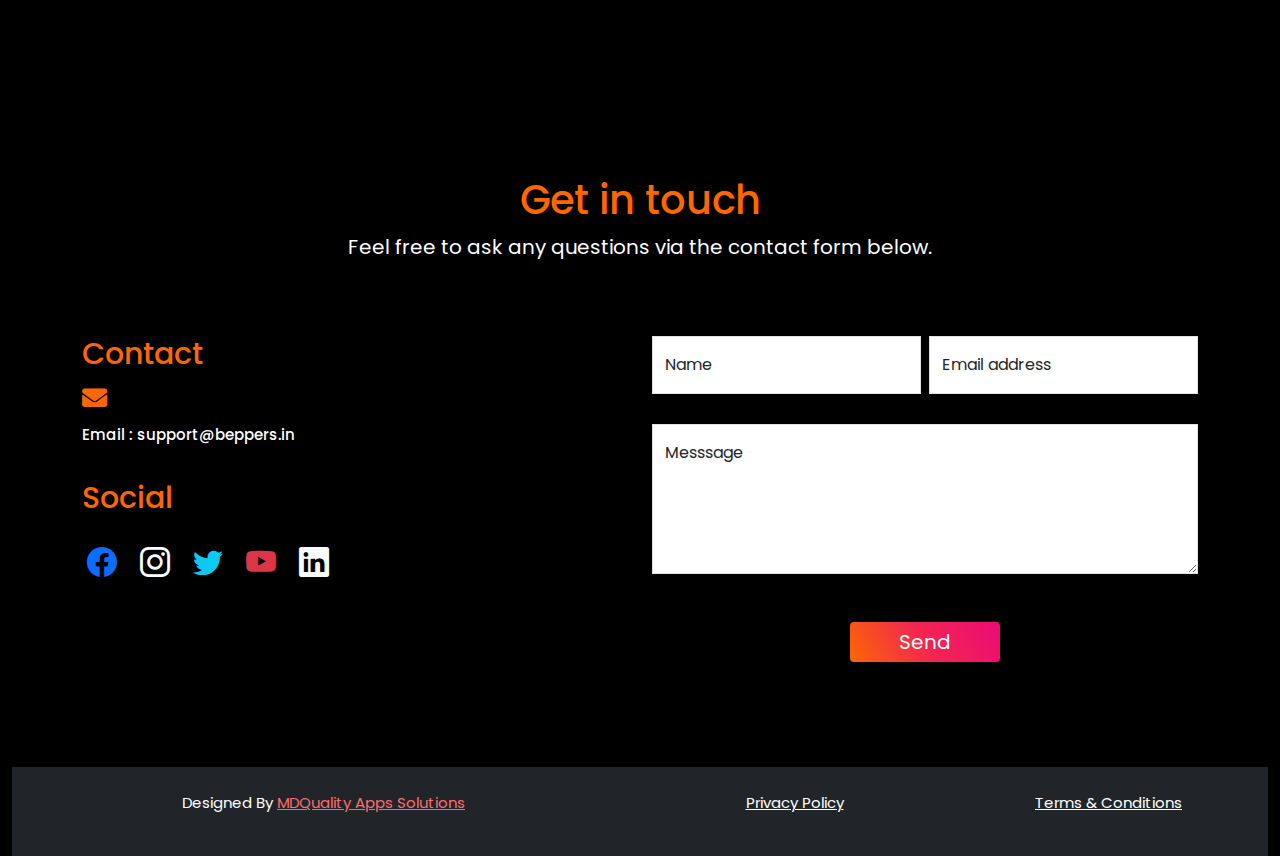
==== commit 0c0498e3: "added responsive slider" ====
--- a/index.html
+++ b/index.html
@@ -145,9 +145,9 @@
         <!-- How it works -slider section -->
         <section id="howitworks">
             <div class="container">
-                <div class="row hwkbox">
+                <div class="row">
                     <div class="col-lg-12 col-md-12 col-sm-12">
-                        <div class="contact_area">
+                        <div class="contact_area-text">
                            <h1 style="color: #FC6703;">How It Works</h1>
                             <p style="color: #fff;">Valuvan needs a crew fade cut , he
                                 explores it in
--- a/hwkSllider.css
+++ b/hwkSllider.css
@@ -50,7 +50,14 @@
   line-height: 2;
   width: 280px;
 }
+.contact_area-text > h1{
+  margin-top: 10px;
+  text-align: center;  
+}
 @media screen and (min-width:300px) and (max-width:600px) {
+  #howitworks{
+    margin-top: 15px;
+  }
   .carousel-inner{
     display: block;
    align-content: center;
@@ -110,4 +117,7 @@
   .carousel-caption > h3{
     font-size: small;
   }
+  .text {
+    font-size: small;
+  }
 }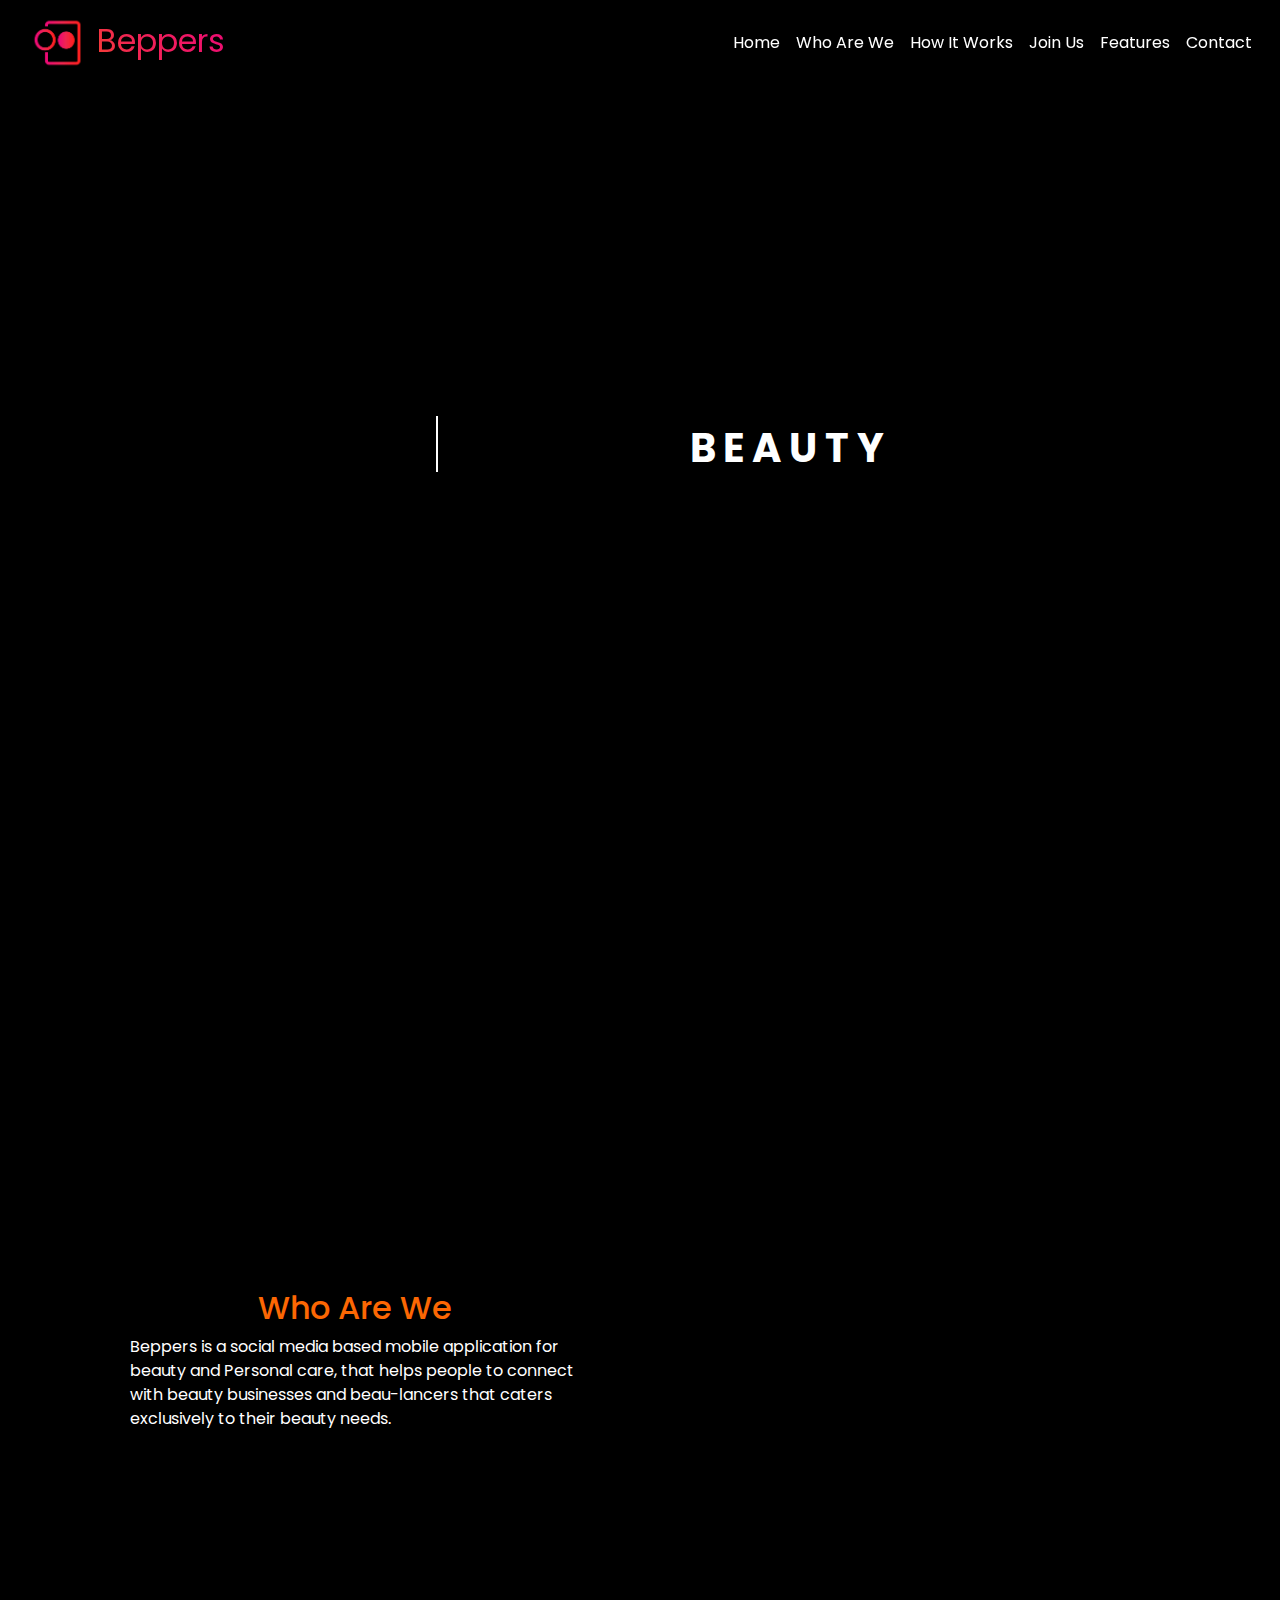
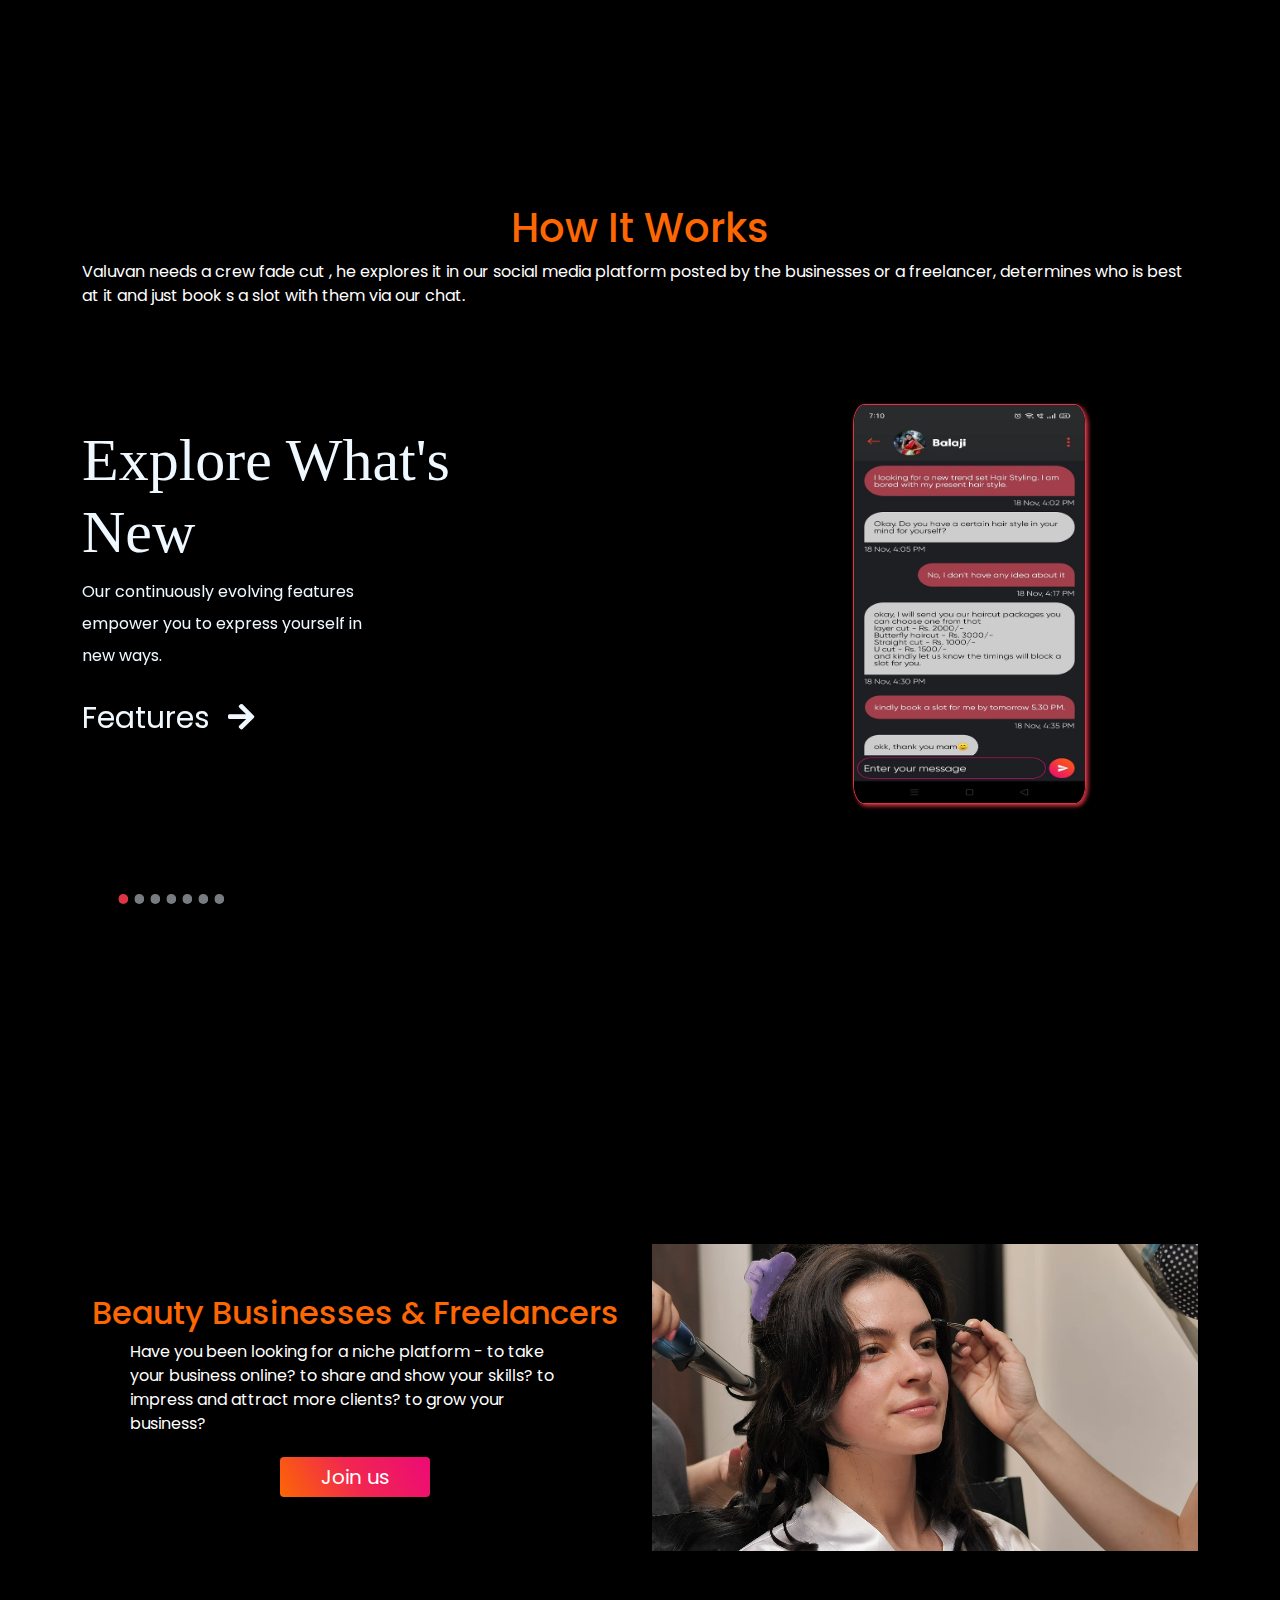
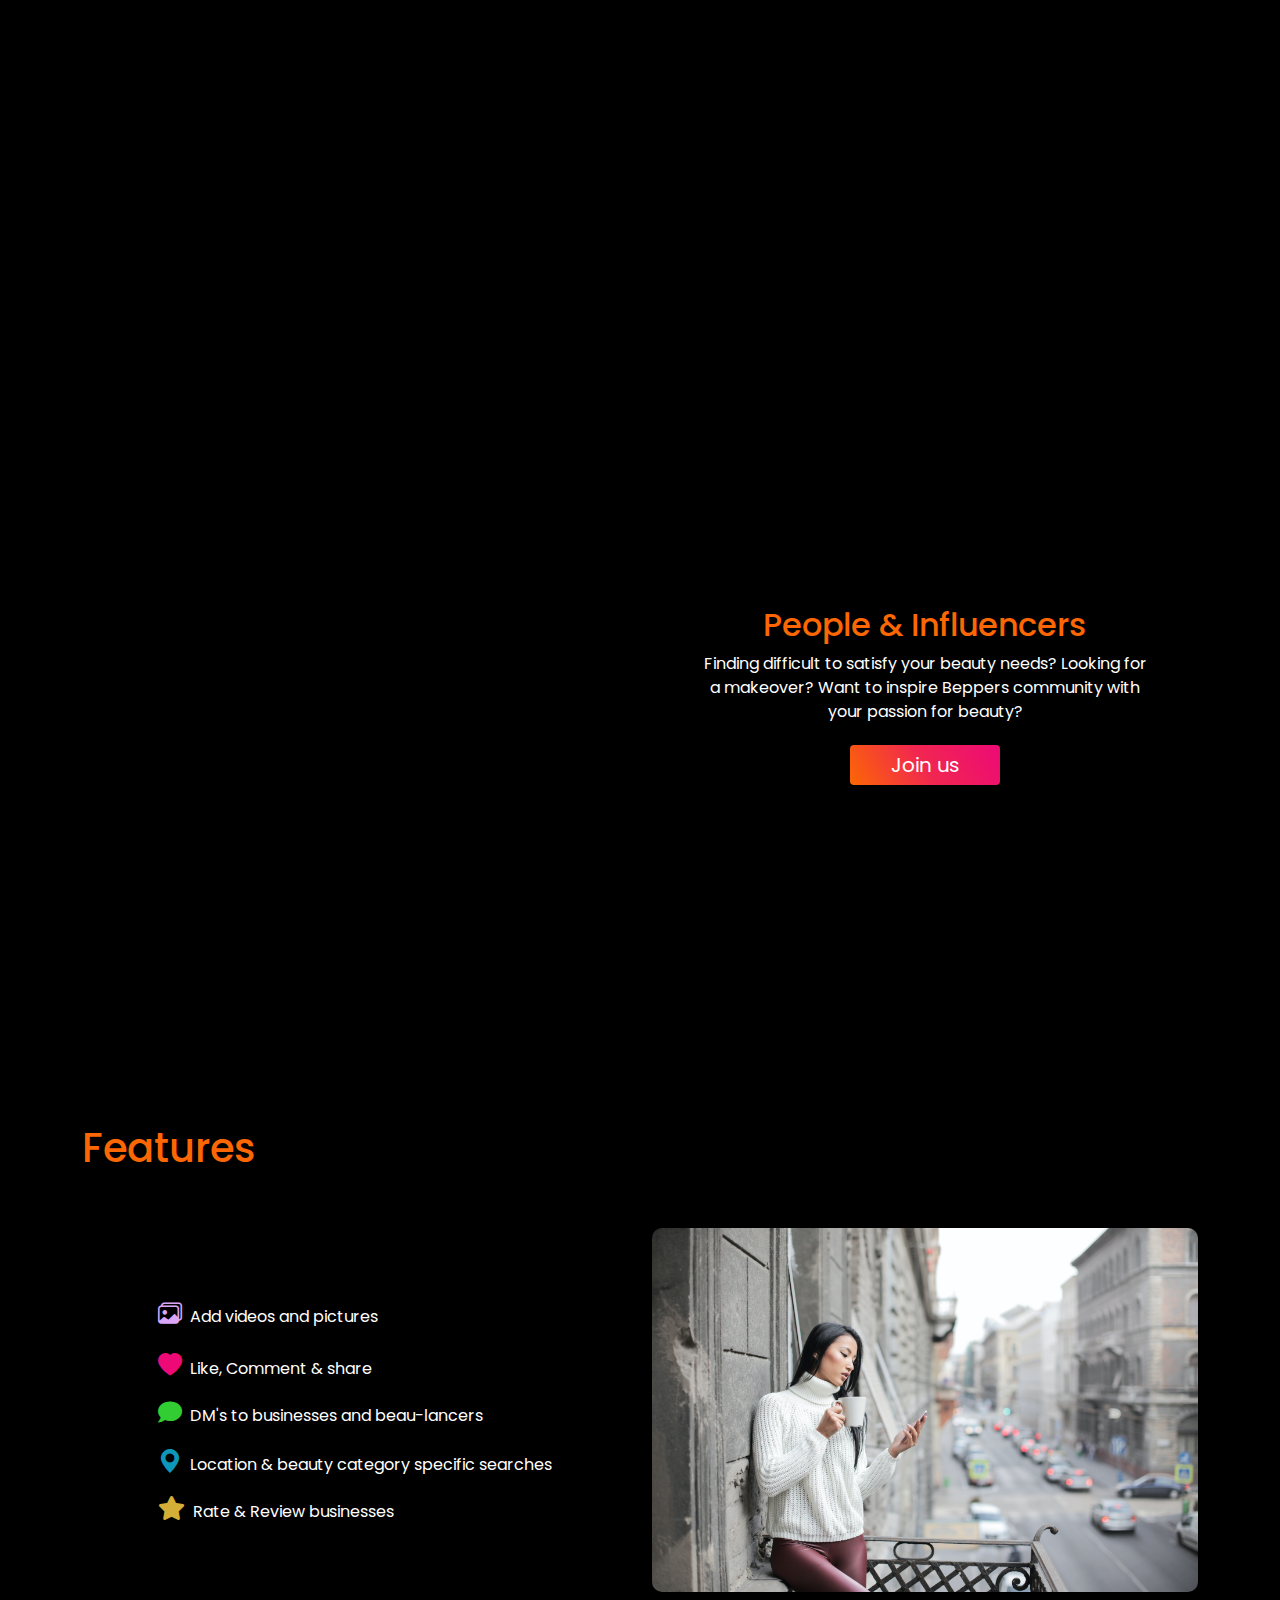
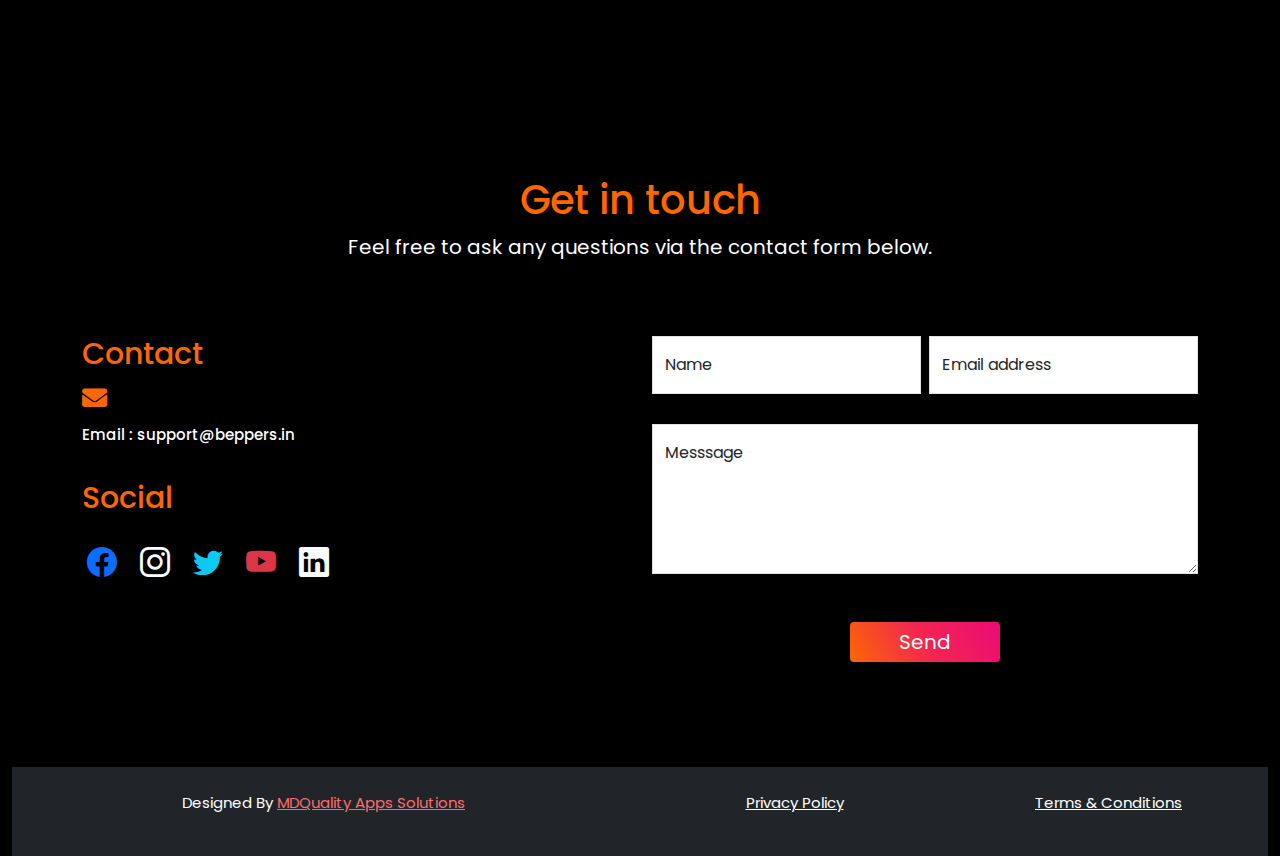
==== commit f1fd6d09: "added responsive slider" ====
--- a/index.html
+++ b/index.html
@@ -158,7 +158,6 @@
                         </div>
                     </div>
                 </div>
-            </div>
                 <div class="col-lg-12 col-md-12 col-sm-12">
                     <div id="carouselExampleSlidesOnly" class="carousel slide" data-bs-ride="carousel">
                         <div class="carousel-indicators">
@@ -170,7 +169,7 @@
                             <button type="button" data-bs-target="#carouselExampleCaptions" data-bs-slide-to="5" aria-label="Slide 6"></button>
                             <button type="button" data-bs-target="#carouselExampleCaptions" data-bs-slide-to="6" aria-label="Slide 7"></button>
                         </div>
-                        <div class="carousel-inner">
+                        <div class="carousel-inner innerbox">
                           <div class="carousel-item active">
                             <img src="img/images/contact.jpg" id="imgSlider"  alt="...">
                             <div class="carousel-caption">
--- a/hwkSllider.css
+++ b/hwkSllider.css
@@ -1,5 +1,5 @@
 .carousel-indicators{
-  transform: translateX(-50%);
+  transform: translateX(-60%);
 }
 .carousel .carousel-indicators button {
     width: 10px;
@@ -36,7 +36,7 @@
 }
 .carousel-caption{
   position: absolute;
-  left: 0;
+  left: 0%;
   top: 20%;
   width: 400px;
 }
@@ -54,6 +54,40 @@
   margin-top: 10px;
   text-align: center;  
 }
+.carousel-item{
+ animation: slide 500ms linear;
+}
+
+@keyframes slide {
+  0%{
+    transform: translateY(100%);
+    opacity: 0;
+  }
+  100%{
+    transform: translateY(0);
+    opacity: 1;
+  }
+}
+
+
+
+
+
+
+
+
+
+
+
+
+
+
+
+
+
+
+
+
 @media screen and (min-width:300px) and (max-width:600px) {
   #howitworks{
     margin-top: 15px;
@@ -93,31 +127,3 @@
     transform: translateY(60%)
   }
 }
-
-@media screen and (max-width : 320px){
-  .carousel-item > img {
-    position: relative;
-    height: 200px;
-  }
-  .carousel-caption {
-    position: relative;
-  }
-  .carousel-indicators{
-    position: relative;
-  }
-  .carousel-indicators [data-bs-target]{
-    transform: translateY(0%)
-  }
-  #howitworks{
-    box-sizing: border-box;
-  }
-  .carousel-caption > p{
-    font-size: small;
-  }
-  .carousel-caption > h3{
-    font-size: small;
-  }
-  .text {
-    font-size: small;
-  }
-}